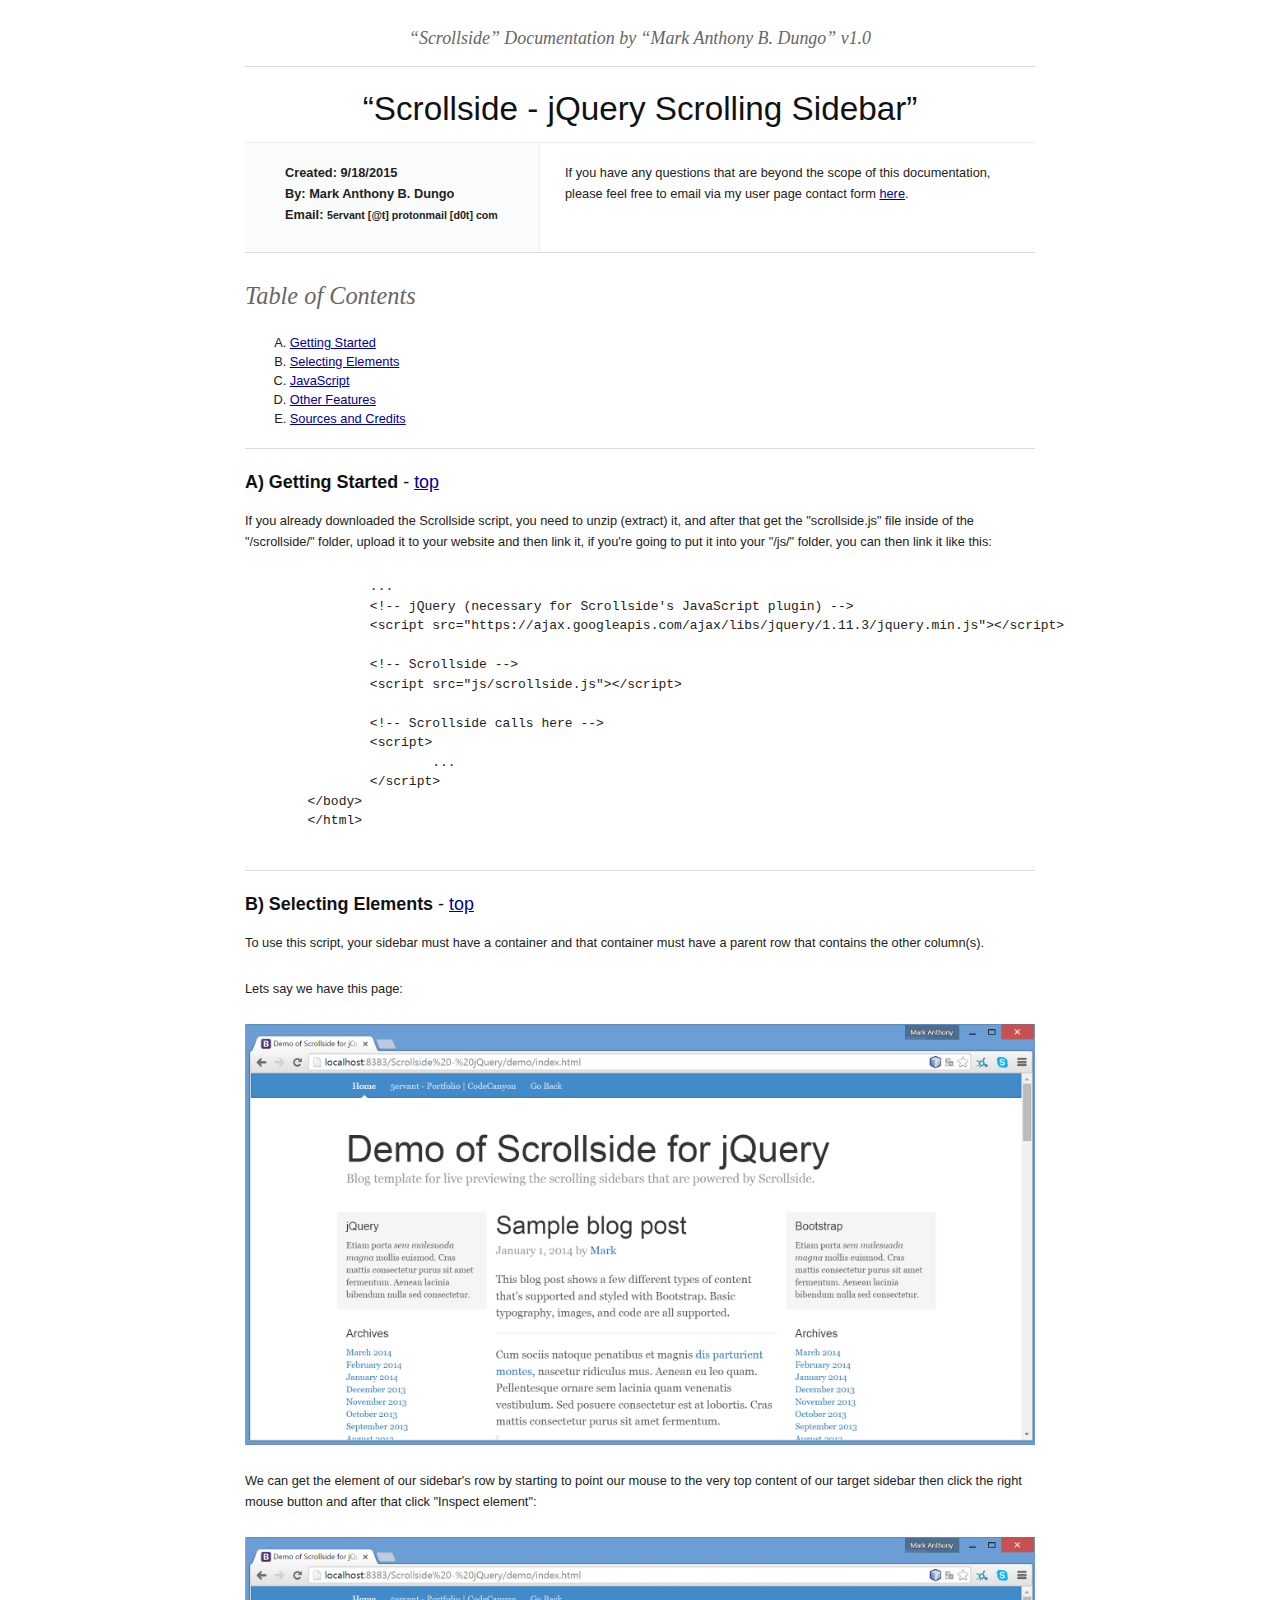
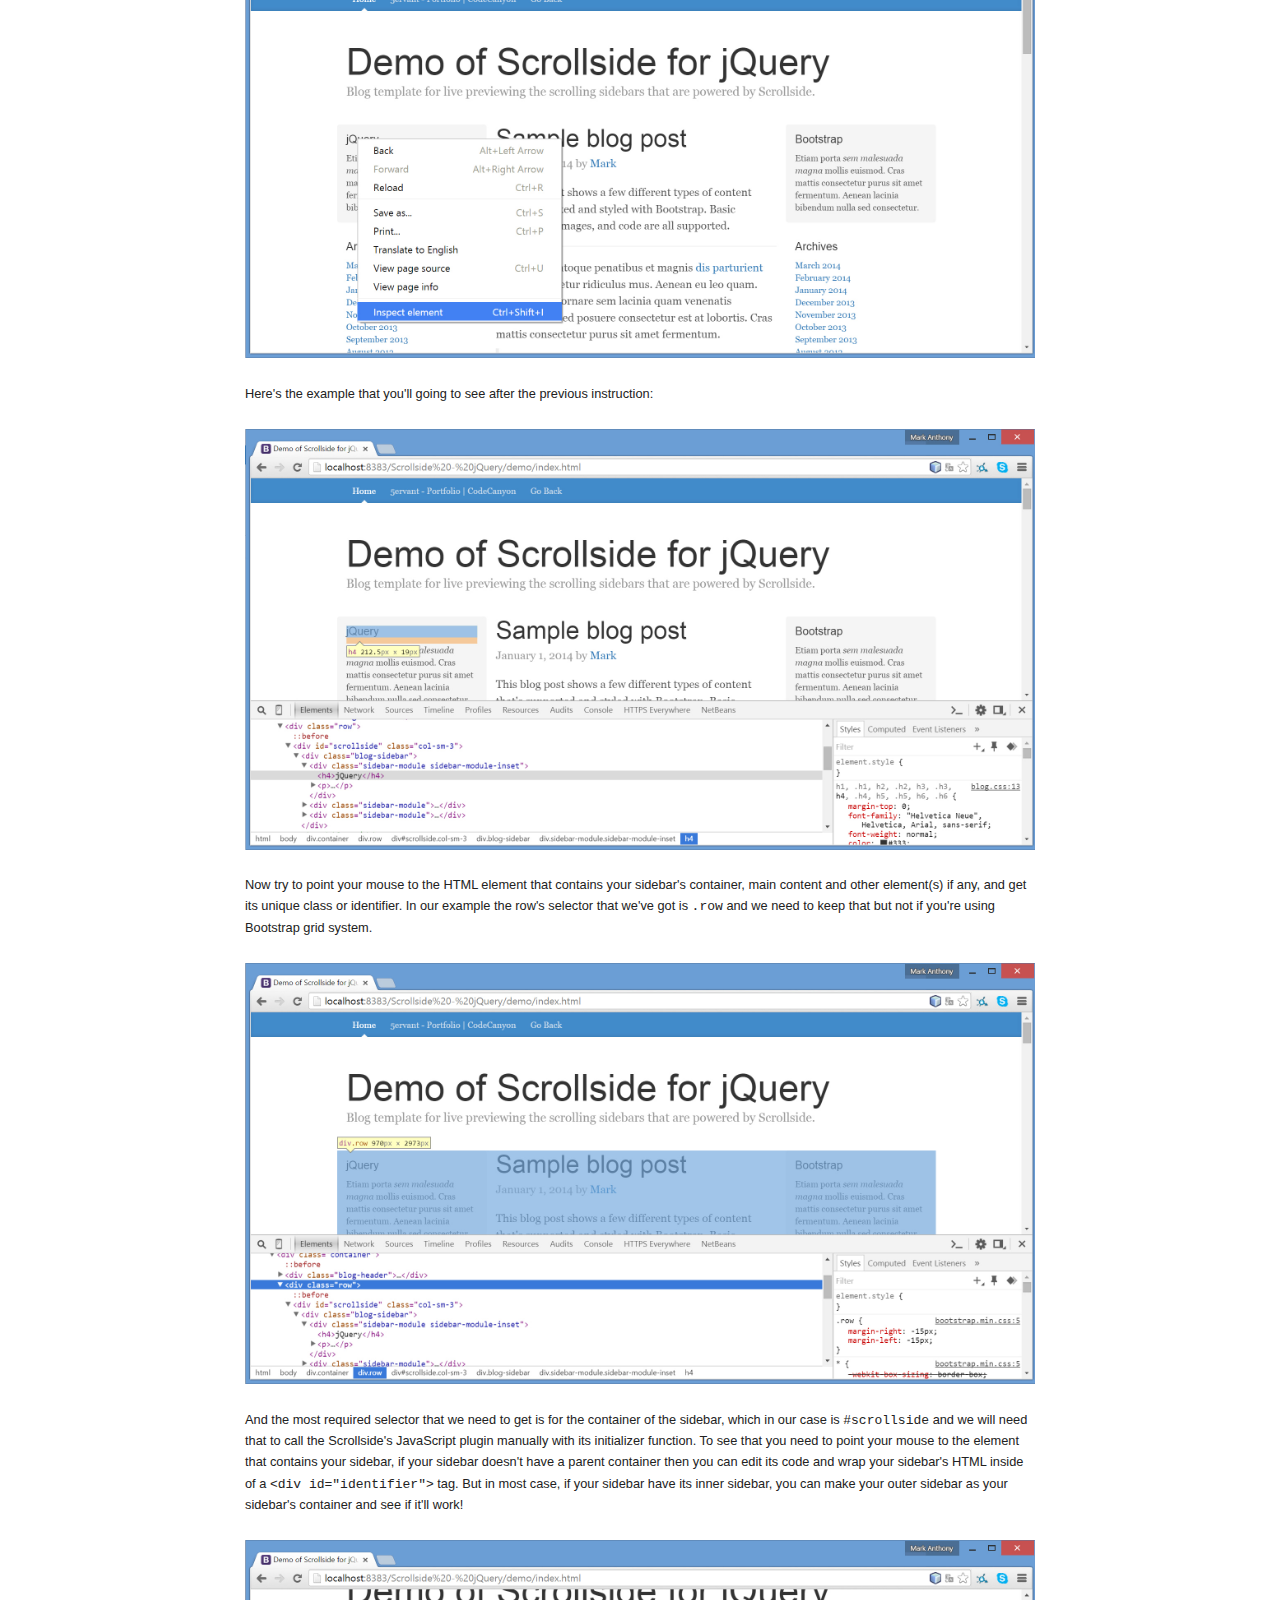
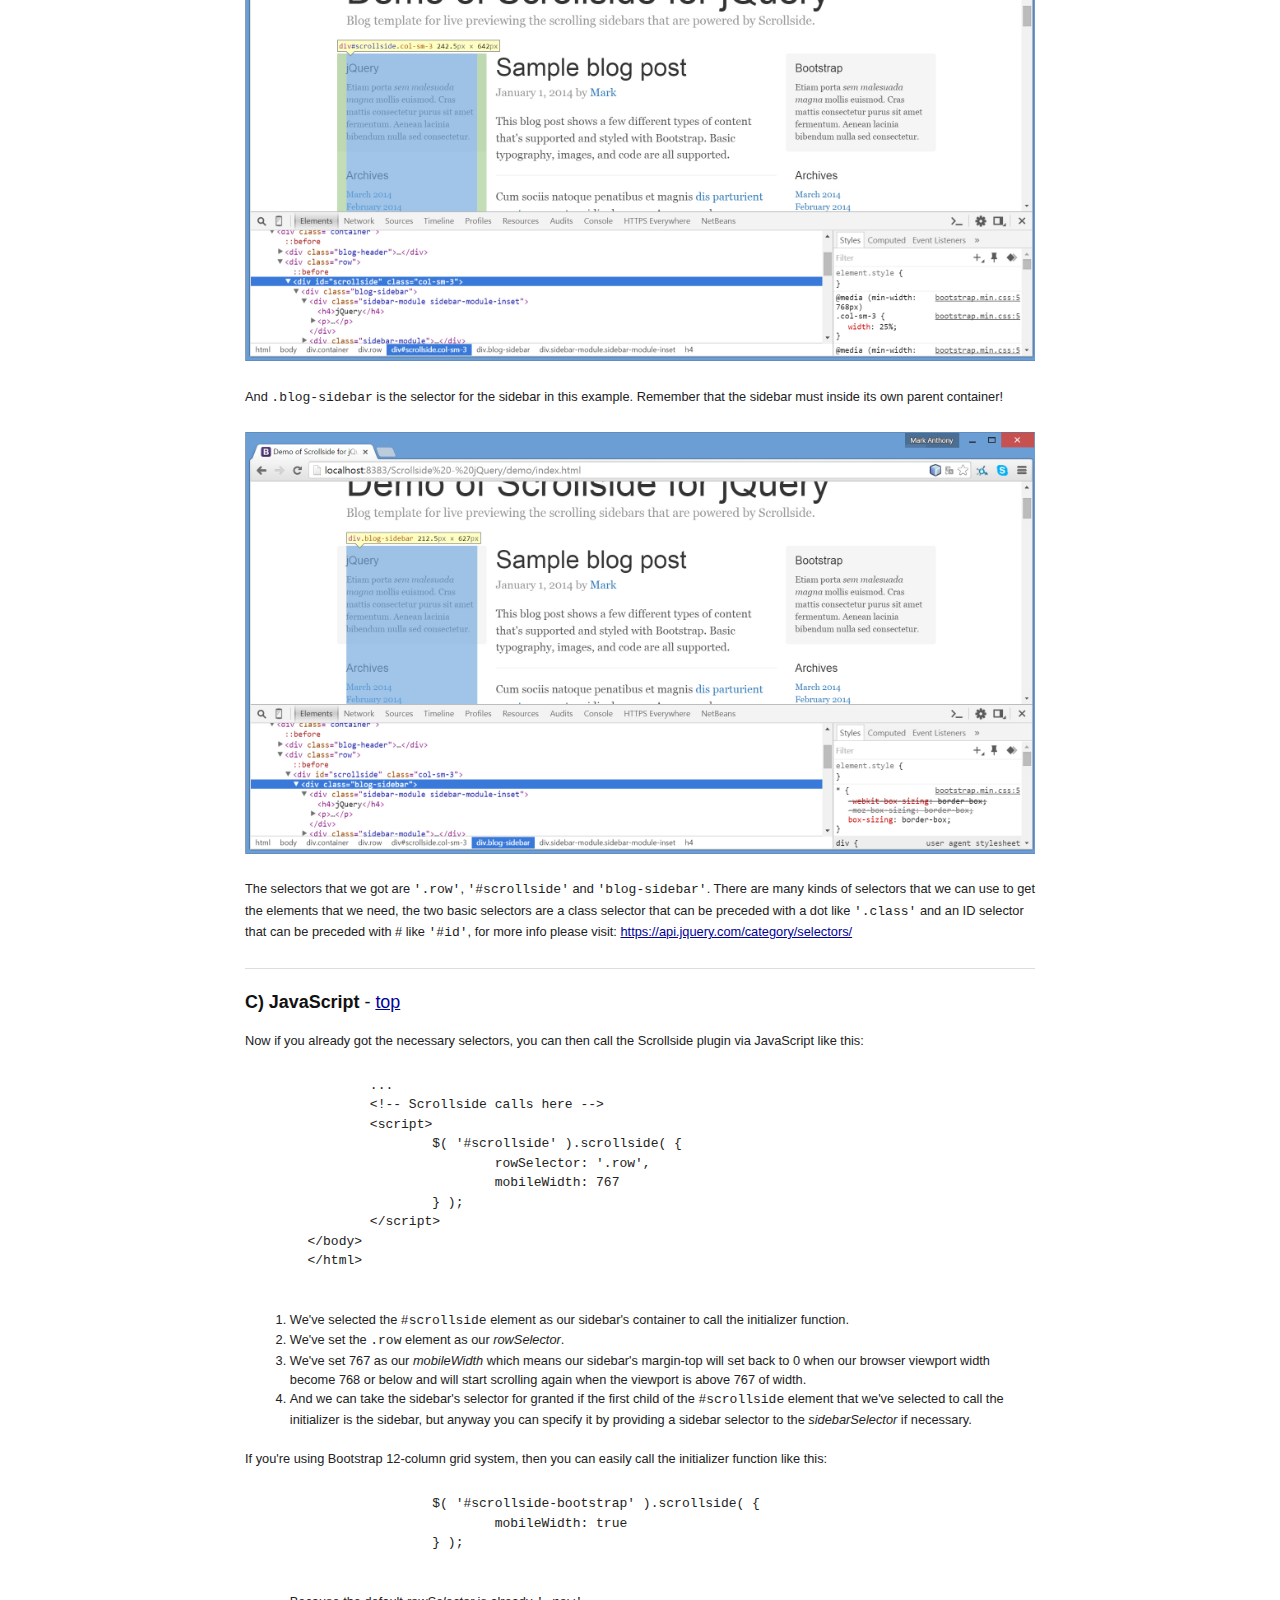
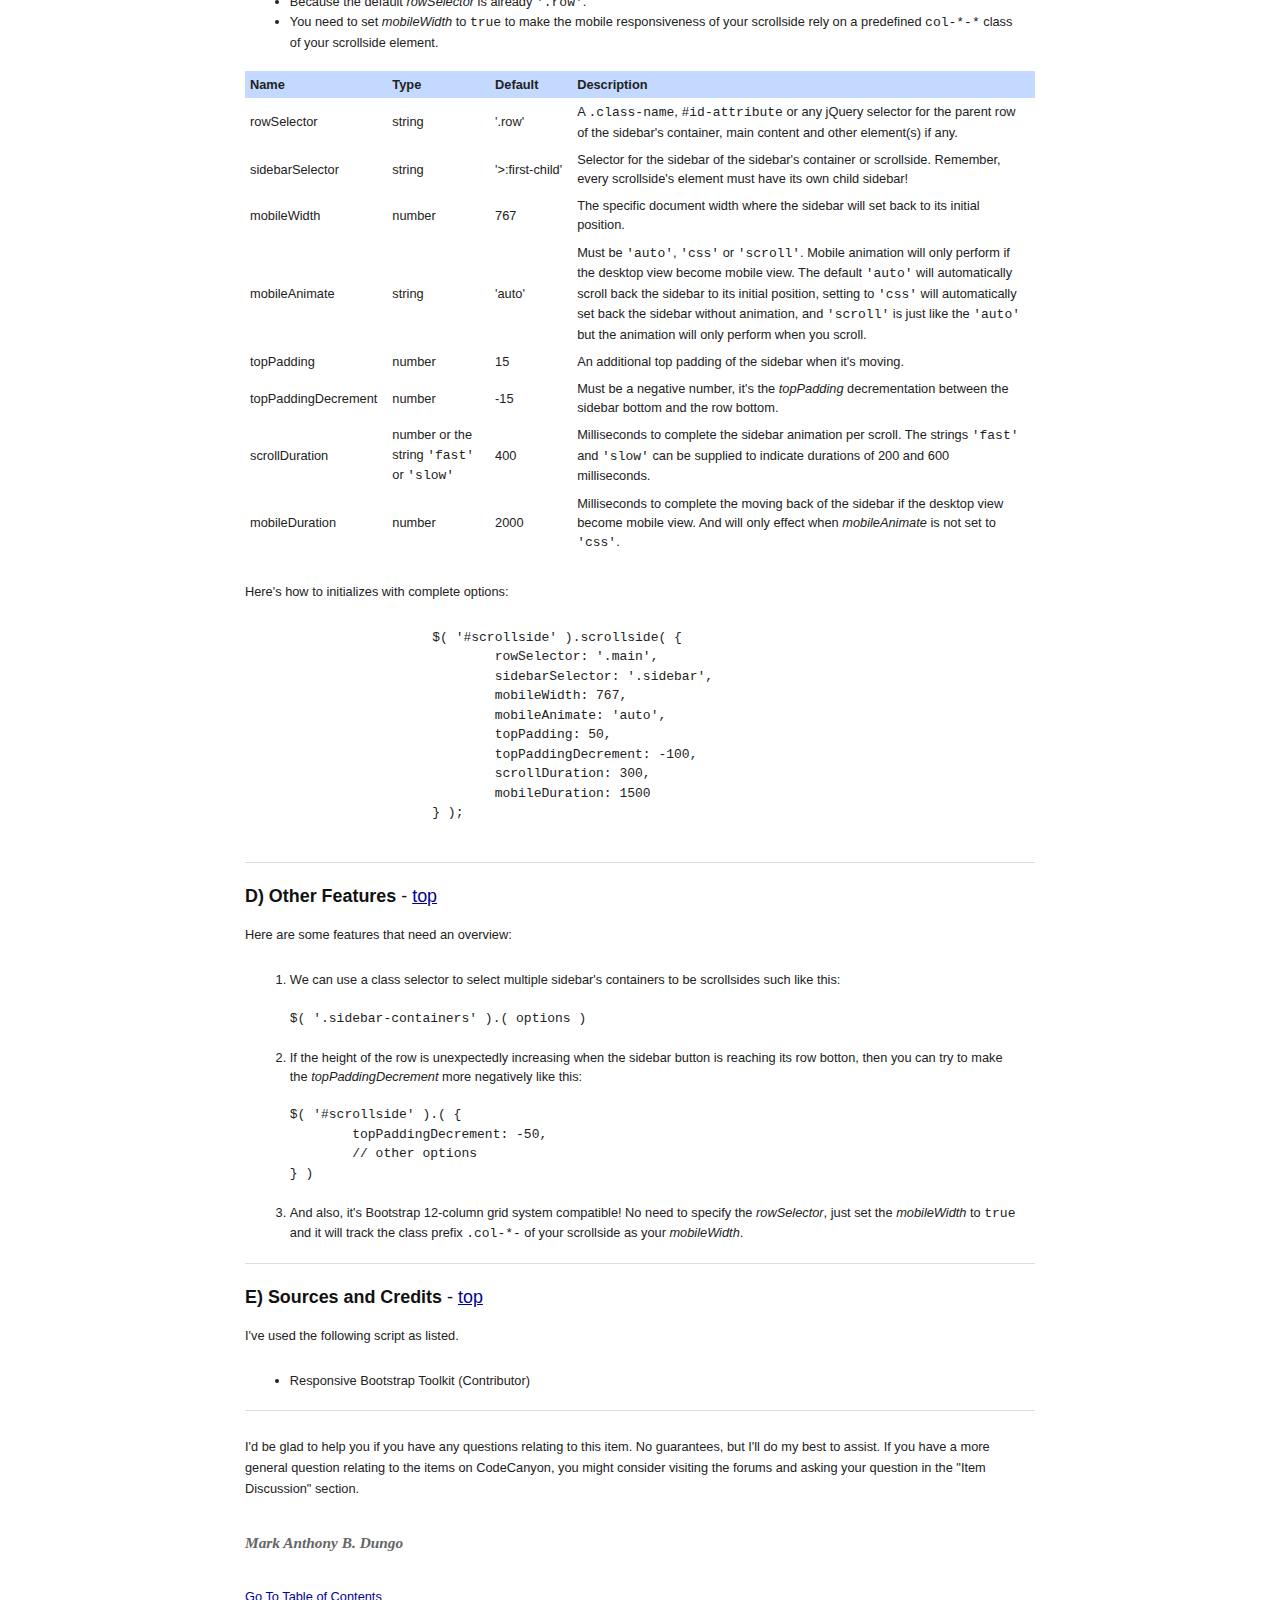
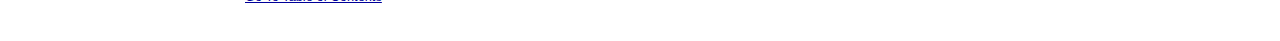
==== jquery/index.html @ 0c3e4b2b "Merge origin/gh-pages into gh-pages" ====
<!DOCTYPE HTML PUBLIC "-//W3C//DTD HTML 4.01//EN" "http://www.w3.org/TR/html4/strict.dtd">
<head lang="en">
	<meta http-equiv="content-type" content="text/html;charset=utf-8">
	<title>Documentation of Scrollside for jQuery</title>
	<!-- Framework CSS -->
	<link rel="stylesheet" href="../assets/blueprint-css/screen.css" type="text/css" media="screen, projection">
	<link rel="stylesheet" href="../assets/blueprint-css/print.css" type="text/css" media="print">
	<!--[if lt IE 8]><link rel="stylesheet" href="../assets/blueprint-css/ie.css" type="text/css" media="screen, projection"><![endif]-->
	<link rel="stylesheet" href="../assets/blueprint-css/plugins/fancy-type/screen.css" type="text/css" media="screen, projection">
	<style type="text/css" media="screen">
		p, table, hr, .box { margin-bottom:25px; }
		.box p { margin-bottom:10px; }
	</style>
	<style type="text/css">
		img {
			max-width: 100%;
		}
	</style>
</head>


<body>
	<div class="container">

		<h3 class="center alt">&ldquo;Scrollside&rdquo; Documentation by &ldquo;Mark Anthony B. Dungo&rdquo; v1.0</h3>

		<hr>

		<h1 class="center">&ldquo;Scrollside - jQuery Scrolling Sidebar&rdquo;</h1>

		<div class="borderTop">
			<div class="span-6 colborder info prepend-1">
				<p class="prepend-top">
					<strong>
						Created: 9/18/2015<br>
						By: Mark Anthony B. Dungo<br>
						Email: <small>5ervant [@t] protonmail [d0t] com</small>
					</strong>
				</p>
			</div><!-- end div .span-6 -->

			<div class="span-12 last">
				<p class="prepend-top append-0">If you have any questions that are beyond the scope of this documentation, please feel free to email via my user page contact form <a href="http://codecanyon.net/user/5ervant?ref=5ervant">here</a>.</p>
			</div>
		</div><!-- end div .borderTop -->

		<hr>

		<h2 id="toc" class="alt">Table of Contents</h2>
		<ol class="alpha">
			<li><a href="#gettingStarted">Getting Started</a></li>
			<li><a href="#selectingElements">Selecting Elements</a></li>
			<li><a href="#javascript">JavaScript</a></li>
			<li><a href="#otherFeatures">Other Features</a></li>
			<li><a href="#credits">Sources and Credits</a></li>
		</ol>

		<hr>

		<h3 id="gettingStarted"><strong>A) Getting Started</strong> - <a href="#toc">top</a></h3>
		<p>If you already downloaded the Scrollside script, you need to unzip (extract) it, and after that get the "scrollside.js" file inside of the "/scrollside/" folder, upload it to your website and then link it, if you're going to put it into your "/js/" folder, you can then link it like this:</p>

		<pre>		...
		&lt;!-- jQuery (necessary for Scrollside's JavaScript plugin) --&gt;
		&lt;script src="https://ajax.googleapis.com/ajax/libs/jquery/1.11.3/jquery.min.js"&gt;&lt;/script&gt;

		&lt;!-- Scrollside --&gt;
		&lt;script src="js/scrollside.js"&gt;&lt;/script&gt;

		&lt;!-- Scrollside calls here --&gt;
		&lt;script&gt;
			...
		&lt;/script&gt;
	&lt;/body&gt;
	&lt;/html&gt;
		</pre>

		<hr>

		<h3 id="selectingElements"><strong>B) Selecting Elements</strong> - <a href="#toc">top</a></h3>

		<p>To use this script, your sidebar must have a container and that container must have a parent row that contains the other column(s).</p>

		<p>Lets say we have this page:</p>

		<a href="../jquery/demo.jpg"><img src="../jquery/demo.jpg" alt="Demo"></a><br><br>

		<p>We can get the element of our sidebar's row by starting to point our mouse to the very top content of our target sidebar then click the right mouse button and after that click "Inspect element":</p>

		<a href="../jquery/inspect-element.jpg"><img src="../jquery/inspect-element.jpg" alt="Inspect Element"></a><br><br>

		<p>Here's the example that you'll going to see after the previous instruction:</p>

		<a href="../jquery/inspected-element.jpg"><img src="../jquery/inspected-element.jpg" alt="Inspected Element"></a><br><br>

		<p>Now try to point your mouse to the HTML element that contains your sidebar's container, main content and other element(s) if any, and get its unique class or identifier. In our example the row's selector that we've got is <code>.row</code> and we need to keep that but not if you're using Bootstrap grid system.</p>

		<a href="../jquery/inspecting-row.jpg"><img src="../jquery/inspecting-row.jpg" alt="Inspecting Row"></a><br><br>

		<p>And the most required selector that we need to get is for the container of the sidebar, which in our case is <code>#scrollside</code> and we will need that to call the Scrollside's JavaScript plugin manually with its initializer function. To see that you need to point your mouse to the element that contains your sidebar, if your sidebar doesn't have a parent container then you can edit its code and wrap your sidebar's HTML inside of a <code>&lt;div id="identifier"&gt;</code> tag. But in most case, if your sidebar have its inner sidebar, you can make your outer sidebar as your sidebar's container and see if it'll work!</p>

		<a href="../jquery/inspecting-sidebar-container.jpg"><img src="../jquery/inspecting-sidebar-container.jpg" alt="Inspecting Sidebar Container"></a><br><br>

		<p>And <code>.blog-sidebar</code> is the selector for the sidebar in this example. Remember that the sidebar must inside its own parent container!</p>

		<a href="../jquery/inspecting-sidebar.jpg"><img src="../jquery/inspecting-sidebar.jpg" alt="Inspecting Sidebar"></a><br><br>

		<p>The selectors that we got are <code>'.row'</code>, <code>'#scrollside'</code> and <code>'blog-sidebar'</code>. There are many kinds of selectors that we can use to get the elements that we need, the two basic selectors are a class selector that can be preceded with a dot like <code>'.class'</code> and an ID selector that can be preceded with # like <code>'#id'</code>, for more info please visit: <a href="https://api.jquery.com/category/selectors/">https://api.jquery.com/category/selectors/</a></p>

		<hr>

		<h3 id="javascript"><strong>C) JavaScript</strong> - <a href="#toc">top</a></h3>

		<p>Now if you already got the necessary selectors, you can then call the Scrollside plugin via JavaScript like this:</p>

		<pre>		...
		&lt;!-- Scrollside calls here --&gt;
		&lt;script&gt;
			$( '#scrollside' ).scrollside( {
				rowSelector: '.row',
				mobileWidth: 767
			} );
		&lt;/script&gt;
	&lt;/body&gt;
	&lt;/html&gt;
		</pre>

		<ol>
			<li>We've selected the <code>#scrollside</code> element as our sidebar's container to call the initializer function.</li>
			<li>We've set the <code>.row</code> element as our <var>rowSelector</var>.</li>
			<li>We've set 767 as our <var>mobileWidth</var> which means our sidebar's margin-top will set back to 0 when our browser viewport width become 768 or below and will start scrolling again when the viewport is above 767 of width.</li>
			<li>And we can take the sidebar's selector for granted if the first child of the <code>#scrollside</code> element that we've selected to call the initializer is the sidebar, but anyway you can specify it by providing a sidebar selector to the <var>sidebarSelector</var> if necessary.</li>
		</ol>

		<p>If you're using Bootstrap 12-column grid system, then you can easily call the initializer function like this:</p>

		<pre>			$( '#scrollside-bootstrap' ).scrollside( {
				mobileWidth: true
			} );
		</pre>

		<ul>
			<li>Because the default <var>rowSelector</var> is already <code>'.row'</code>.</li>
			<li>You need to set <var>mobileWidth</var> to <code>true</code> to make the mobile responsiveness of your scrollside rely on a predefined <code>col-*-*</code> class of your scrollside element.</li>
		</ul>

		<table>
			<thead>
				<tr>
					<th>Name</th>
					<th style="width: 13%;">Type</th>
					<th>Default</th>
					<th>Description</th>
				</tr>
			</thead>
			<tbody>
				<tr>
					<td>rowSelector</td>
					<td>string</td>
					<td>'.row'</td>
					<td>A <code>.class-name</code>, <code>#id-attribute</code> or any jQuery selector for the parent row of the sidebar's container, main content and other element(s) if any.</td>
				</tr>
				<tr>
					<td>sidebarSelector</td>
					<td>string</td>
					<td style="white-space: nowrap;">'>:first-child'</td>
					<td>Selector for the sidebar of the sidebar's container or scrollside. Remember, every scrollside's element must have its own child sidebar!</td>
				</tr>
				<tr>
					<td>mobileWidth</td>
					<td>number</td>
					<td>767</td>
					<td>The specific document width where the sidebar will set back to its initial position.</td>
				</tr>
				<tr>
					<td>mobileAnimate</td>
					<td>string</td>
					<td>'auto'</td>
					<td>Must be <code>'auto'</code>, <code>'css'</code> or <code>'scroll'</code>. Mobile animation will only perform if the desktop view become mobile view. The default <code>'auto'</code> will automatically scroll back the sidebar to its initial position, setting to <code>'css'</code> will automatically set back the sidebar without animation, and <code>'scroll'</code> is just like the <code>'auto'</code> but the animation will only perform when you scroll.</td>
				</tr>
				<tr>
					<td>topPadding</td>
					<td>number</td>
					<td>15</td>
					<td>An additional top padding of the sidebar when it's moving.</td>
				</tr>
				<tr>
					<td>topPaddingDecrement</td>
					<td>number</td>
					<td>-15</td>
					<td>Must be a negative number, it's the <var>topPadding</var> decrementation between the sidebar bottom and the row bottom.</td>
				</tr>
				<tr>
					<td>scrollDuration</td>
					<td>number or the string <code>'fast'</code> or <code>'slow'</code></td>
					<td>400</td>
					<td>Milliseconds to complete the sidebar animation per scroll. The strings <code>'fast'</code> and <code>'slow'</code> can be supplied to indicate durations of 200 and 600 milliseconds.</td>
				</tr>
				<tr>
					<td>mobileDuration</td>
					<td>number</td>
					<td>2000</td>
					<td>Milliseconds to complete the moving back of the sidebar if the desktop view become mobile view. And will only effect when <var>mobileAnimate</var> is not set to <code>'css'</code>.</td>
				</tr>
			</tbody>
		</table>

		<p>Here's how to initializes with complete options:</p>

		<pre>			$( '#scrollside' ).scrollside( {
				rowSelector: '.main',
				sidebarSelector: '.sidebar',
				mobileWidth: 767,
				mobileAnimate: 'auto',
				topPadding: 50,
				topPaddingDecrement: -100,
				scrollDuration: 300,
				mobileDuration: 1500
			} );
		</pre>

		<hr>

		<h3 id="otherFeatures"><strong>D) Other Features</strong> - <a href="#toc">top</a></h3>

		<p>Here are some features that need an overview:</p>

		<ol>
			<li>We can use a class selector to select multiple sidebar's containers to be scrollsides such like this:
				<pre>$( '.sidebar-containers' ).( options )</pre></li>
			<li>If the height of the row is unexpectedly increasing when the sidebar button is reaching its row botton, then you can try to make the <var>topPaddingDecrement</var> more negatively like this:
				<pre>
$( '#scrollside' ).( {
	topPaddingDecrement: -50,
	// other options
} )</pre></li>
<li>And also, it's Bootstrap 12-column grid system compatible! No need to specify the <var>rowSelector</var>, just set the <var>mobileWidth</var> to <code>true</code> and it will track the class prefix <code>.col-*-</code> of your scrollside as your <var>mobileWidth</var>.</li>
		</ol>

		<hr>

		<h3 id="credits"><strong>E) Sources and Credits</strong> - <a href="#toc">top</a></h3>

		<p>I've used the following script as listed.

		<ul>
			<li>Responsive Bootstrap Toolkit (Contributor)</li>
		</ul>

		<hr>

		<p>I'd be glad to help you if you have any questions relating to this item. No guarantees, but I'll do my best to assist. If you have a more general question relating to the items on CodeCanyon, you might consider visiting the forums and asking your question in the "Item Discussion" section.</p>

		<p class="append-bottom alt large"><strong>Mark Anthony B. Dungo</strong></p>
		<p><a href="#toc">Go To Table of Contents</a></p>

		<hr class="space">
	</div><!-- end div .container -->
</body>
</html>
---- assets/blueprint-css/screen.css ----
/* -----------------------------------------------------------------------


 Blueprint CSS Framework 0.9
 http://blueprintcss.org

   * Copyright (c) 2007-Present. See LICENSE for more info.
   * See README for instructions on how to use Blueprint.
   * For credits and origins, see AUTHORS.
   * This is a compressed file. See the sources in the 'src' directory.

----------------------------------------------------------------------- */

/* reset.css */
html, body, div, span, object, iframe, h1, h2, h3, h4, h5, h6, p, blockquote, pre, a, abbr, acronym, address, code, del, dfn, em, img, q, dl, dt, dd, ol, ul, li, fieldset, form, label, legend, table, caption, tbody, tfoot, thead, tr, th, td {margin:0;padding:0;border:0;font-weight:inherit;font-style:inherit;font-size:100%;font-family:inherit;vertical-align:baseline;}
body {line-height:1.5;}
table {border-collapse:separate;border-spacing:0;}
caption, th, td {text-align:left;font-weight:normal;}
table, td, th {vertical-align:middle;}
blockquote:before, blockquote:after, q:before, q:after {content:"";}
blockquote, q {quotes:"" "";}
a img {border:none;}

/* custom.css */
.info { background:#fafcfc; }
.borderTop { border-top: 1px solid #eee;}
.append-0 {padding-right:20px;}

/* typography.css */
body {font-size:80%;color:#222;background:#fff;font-family:"Helvetica Neue", Arial, Helvetica, sans-serif;padding-top:30px;}
h1, h2, h3, h4, h5, h6 {font-weight:normal;color:#111;}
h1 {font-size:2.6em;line-height:1;margin-bottom:0.5em;}
h2 {font-size:1.9em;margin-bottom:0.75em;}
h3 {font-size:1.4em;line-height:1;margin-bottom:1em;}
h4 {font-size:1.1em;line-height:1.25;margin-bottom:1.25em;}
h5 {font-size:1em;font-weight:bold;margin-bottom:1.5em;}
h6 {font-size:1em;font-weight:bold;}
h1 img, h2 img, h3 img, h4 img, h5 img, h6 img {margin:0;}
p {margin:0 0 1.5em;line-height:1.65em;}
p img.left {float:left;margin:1.5em 1.5em 1.5em 0;padding:0;}
p img.right {float:right;margin:1.5em 0 1.5em 1.5em;}
a:focus, a:hover {color:#000;}
a {color:#009;text-decoration:underline;}
blockquote {margin:1.5em;color:#666;font-style:italic;}
strong {font-weight:bold;}
em, dfn {font-style:italic;}
dfn {font-weight:bold;}
sup, sub {line-height:0;}
abbr, acronym {border-bottom:1px dotted #666;}
address {margin:0 0 1.5em;font-style:italic;}
del {color:#666;}
pre {margin:1.5em 0;white-space:pre;}
pre, code, tt {font:13px 'andale mono', 'lucida console', monospace;line-height:1.5;}
li ul, li ol {margin:0 1.5em;}
ul, ol {margin:0 1.5em 1.5em 3.5em;}
ul {list-style-type:disc;}
ol {list-style-type:decimal;}
ol.alpha {list-style:upper-alpha;}
dl {margin:0 0 1.5em 0;}
dl dt {font-weight:bold;}
dd {margin-left:1.5em;}
table {margin-bottom:1.4em;width:100%;}
th {font-weight:bold;}
thead th {background:#c3d9ff;}
th, td, caption {padding:4px 10px 4px 5px;}
tr.even td {background:#e5ecf9;}
tfoot {font-style:italic;}
caption {background:#eee;}
.small {font-size:.85em;margin-bottom:1.875em;line-height:1.875em;}
.large {font-size:1.2em;line-height:2.5em;margin-bottom:1.25em;}
.hide {display:none;}
.quiet {color:#666;}
.loud {color:#000;}
.highlight {background:#ff0;}
.added {background:#060;color:#fff;}
.removed {background:#900;color:#fff;}
.first {margin-left:0;padding-left:0;}
.last {margin-right:0;padding-right:0;}
.top {margin-top:0;padding-top:0;}
.bottom {margin-bottom:0;padding-bottom:0;}
.center {text-align:center;}

/* forms.css */
label {font-weight:bold;}
fieldset {padding:1.4em;margin:0 0 1.5em 0;border:1px solid #ccc;}
legend {font-weight:bold;font-size:1.2em;}
input[type=text], input[type=password], input.text, input.title, textarea, select {background-color:#fff;border:1px solid #bbb;}
input[type=text]:focus, input[type=password]:focus, input.text:focus, input.title:focus, textarea:focus, select:focus {border-color:#666;}
input[type=text], input[type=password], input.text, input.title, textarea, select {margin:0.5em 0;}
input.text, input.title {width:300px;padding:5px;}
input.title {font-size:1.5em;}
textarea {width:390px;height:250px;padding:5px;}
input[type=checkbox], input[type=radio], input.checkbox, input.radio {position:relative;top:.25em;}
form.inline {line-height:3;}
form.inline p {margin-bottom:0;}
.error, .notice, .success {padding:.8em;margin-bottom:1em;border:2px solid #ddd;}
.error {background:#FBE3E4;color:#8a1f11;border-color:#FBC2C4;}
.notice {background:#FFF6BF;color:#514721;border-color:#FFD324;}
.success {background:#E6EFC2;color:#264409;border-color:#C6D880;}
.error a {color:#8a1f11;}
.notice a {color:#514721;}
.success a {color:#264409;}

/* grid.css */
.container {width:790px;margin:0 auto;}
.showgrid {background:url(src/grid.png);}
.column, div.span-1, div.span-2, div.span-3, div.span-4, div.span-5, div.span-6, div.span-7, div.span-8, div.span-9, div.span-10, div.span-11, div.span-12, div.span-13, div.span-14, div.span-15, div.span-16, div.span-17, div.span-18, div.span-19, div.span-20, div.span-21, div.span-22, div.span-23, div.span-24 {float:left;margin-right:10px;}
.last, div.last {margin-right:0;}
.span-1 {width:30px;}
.span-2 {width:70px;}
.span-3 {width:110px;}
.span-4 {width:150px;}
.span-5 {width:190px;}
.span-6 {width:230px;}
.span-7 {width:270px;}
.span-8 {width:310px;}
.span-9 {width:350px;}
.span-10 {width:390px;}
.span-11 {width:430px;}
.span-12 {width:470px;}
.span-13 {width:510px;}
.span-14 {width:550px;}
.span-15 {width:590px;}
.span-16 {width:630px;}
.span-17 {width:670px;}
.span-18 {width:710px;}
.span-19 {width:750px;}
.span-20 {width:790px;}
.span-21 {width:830px;}
.span-22 {width:870px;}
.span-23 {width:910px;}
.span-24, div.span-24 {width:950px;margin:0;}
input.span-1, textarea.span-1, input.span-2, textarea.span-2, input.span-3, textarea.span-3, input.span-4, textarea.span-4, input.span-5, textarea.span-5, input.span-6, textarea.span-6, input.span-7, textarea.span-7, input.span-8, textarea.span-8, input.span-9, textarea.span-9, input.span-10, textarea.span-10, input.span-11, textarea.span-11, input.span-12, textarea.span-12, input.span-13, textarea.span-13, input.span-14, textarea.span-14, input.span-15, textarea.span-15, input.span-16, textarea.span-16, input.span-17, textarea.span-17, input.span-18, textarea.span-18, input.span-19, textarea.span-19, input.span-20, textarea.span-20, input.span-21, textarea.span-21, input.span-22, textarea.span-22, input.span-23, textarea.span-23, input.span-24, textarea.span-24 {border-left-width:1px!important;border-right-width:1px!important;padding-left:5px!important;padding-right:5px!important;}
input.span-1, textarea.span-1 {width:18px!important;}
input.span-2, textarea.span-2 {width:58px!important;}
input.span-3, textarea.span-3 {width:98px!important;}
input.span-4, textarea.span-4 {width:138px!important;}
input.span-5, textarea.span-5 {width:178px!important;}
input.span-6, textarea.span-6 {width:218px!important;}
input.span-7, textarea.span-7 {width:258px!important;}
input.span-8, textarea.span-8 {width:298px!important;}
input.span-9, textarea.span-9 {width:338px!important;}
input.span-10, textarea.span-10 {width:378px!important;}
input.span-11, textarea.span-11 {width:418px!important;}
input.span-12, textarea.span-12 {width:458px!important;}
input.span-13, textarea.span-13 {width:498px!important;}
input.span-14, textarea.span-14 {width:538px!important;}
input.span-15, textarea.span-15 {width:578px!important;}
input.span-16, textarea.span-16 {width:618px!important;}
input.span-17, textarea.span-17 {width:658px!important;}
input.span-18, textarea.span-18 {width:698px!important;}
input.span-19, textarea.span-19 {width:738px!important;}
input.span-20, textarea.span-20 {width:778px!important;}
input.span-21, textarea.span-21 {width:818px!important;}
input.span-22, textarea.span-22 {width:858px!important;}
input.span-23, textarea.span-23 {width:898px!important;}
input.span-24, textarea.span-24 {width:938px!important;}
.append-1 {padding-right:40px;}
.append-2 {padding-right:80px;}
.append-3 {padding-right:120px;}
.append-4 {padding-right:160px;}
.append-5 {padding-right:200px;}
.append-6 {padding-right:240px;}
.append-7 {padding-right:280px;}
.append-8 {padding-right:320px;}
.append-9 {padding-right:360px;}
.append-10 {padding-right:400px;}
.append-11 {padding-right:440px;}
.append-12 {padding-right:480px;}
.append-13 {padding-right:520px;}
.append-14 {padding-right:560px;}
.append-15 {padding-right:600px;}
.append-16 {padding-right:640px;}
.append-17 {padding-right:680px;}
.append-18 {padding-right:720px;}
.append-19 {padding-right:760px;}
.append-20 {padding-right:800px;}
.append-21 {padding-right:840px;}
.append-22 {padding-right:880px;}
.append-23 {padding-right:920px;}
.prepend-1 {padding-left:40px;}
.prepend-2 {padding-left:80px;}
.prepend-3 {padding-left:120px;}
.prepend-4 {padding-left:160px;}
.prepend-5 {padding-left:200px;}
.prepend-6 {padding-left:240px;}
.prepend-7 {padding-left:280px;}
.prepend-8 {padding-left:320px;}
.prepend-9 {padding-left:360px;}
.prepend-10 {padding-left:400px;}
.prepend-11 {padding-left:440px;}
.prepend-12 {padding-left:480px;}
.prepend-13 {padding-left:520px;}
.prepend-14 {padding-left:560px;}
.prepend-15 {padding-left:600px;}
.prepend-16 {padding-left:640px;}
.prepend-17 {padding-left:680px;}
.prepend-18 {padding-left:720px;}
.prepend-19 {padding-left:760px;}
.prepend-20 {padding-left:800px;}
.prepend-21 {padding-left:840px;}
.prepend-22 {padding-left:880px;}
.prepend-23 {padding-left:920px;}
div.border {padding-right:4px;margin-right:5px;border-right:1px solid #eee;}
div.colborder {padding-right:24px;margin-right:25px;border-right:1px solid #eee;}
div.colborderTop {border-top:1px solid #eee;}
.pull-1 {margin-left:-40px;}
.pull-2 {margin-left:-80px;}
.pull-3 {margin-left:-120px;}
.pull-4 {margin-left:-160px;}
.pull-5 {margin-left:-200px;}
.pull-6 {margin-left:-240px;}
.pull-7 {margin-left:-280px;}
.pull-8 {margin-left:-320px;}
.pull-9 {margin-left:-360px;}
.pull-10 {margin-left:-400px;}
.pull-11 {margin-left:-440px;}
.pull-12 {margin-left:-480px;}
.pull-13 {margin-left:-520px;}
.pull-14 {margin-left:-560px;}
.pull-15 {margin-left:-600px;}
.pull-16 {margin-left:-640px;}
.pull-17 {margin-left:-680px;}
.pull-18 {margin-left:-720px;}
.pull-19 {margin-left:-760px;}
.pull-20 {margin-left:-800px;}
.pull-21 {margin-left:-840px;}
.pull-22 {margin-left:-880px;}
.pull-23 {margin-left:-920px;}
.pull-24 {margin-left:-960px;}
.pull-1, .pull-2, .pull-3, .pull-4, .pull-5, .pull-6, .pull-7, .pull-8, .pull-9, .pull-10, .pull-11, .pull-12, .pull-13, .pull-14, .pull-15, .pull-16, .pull-17, .pull-18, .pull-19, .pull-20, .pull-21, .pull-22, .pull-23, .pull-24 {float:left;position:relative;}
.push-1 {margin:0 -40px 1.5em 40px;}
.push-2 {margin:0 -80px 1.5em 80px;}
.push-3 {margin:0 -120px 1.5em 120px;}
.push-4 {margin:0 -160px 1.5em 160px;}
.push-5 {margin:0 -200px 1.5em 200px;}
.push-6 {margin:0 -240px 1.5em 240px;}
.push-7 {margin:0 -280px 1.5em 280px;}
.push-8 {margin:0 -320px 1.5em 320px;}
.push-9 {margin:0 -360px 1.5em 360px;}
.push-10 {margin:0 -400px 1.5em 400px;}
.push-11 {margin:0 -440px 1.5em 440px;}
.push-12 {margin:0 -480px 1.5em 480px;}
.push-13 {margin:0 -520px 1.5em 520px;}
.push-14 {margin:0 -560px 1.5em 560px;}
.push-15 {margin:0 -600px 1.5em 600px;}
.push-16 {margin:0 -640px 1.5em 640px;}
.push-17 {margin:0 -680px 1.5em 680px;}
.push-18 {margin:0 -720px 1.5em 720px;}
.push-19 {margin:0 -760px 1.5em 760px;}
.push-20 {margin:0 -800px 1.5em 800px;}
.push-21 {margin:0 -840px 1.5em 840px;}
.push-22 {margin:0 -880px 1.5em 880px;}
.push-23 {margin:0 -920px 1.5em 920px;}
.push-24 {margin:0 -960px 1.5em 960px;}
.push-1, .push-2, .push-3, .push-4, .push-5, .push-6, .push-7, .push-8, .push-9, .push-10, .push-11, .push-12, .push-13, .push-14, .push-15, .push-16, .push-17, .push-18, .push-19, .push-20, .push-21, .push-22, .push-23, .push-24 {float:right;position:relative;}
.prepend-top {margin-top:1.5em;}
.append-bottom {margin-bottom:1.5em;}
.box {padding:1.5em;margin-bottom:1.5em;background:#E5ECF9;}
hr {background:#ddd;color:#ddd;clear:both;float:none;width:100%;height:.1em;margin:0 0 1.45em;border:none;}
hr.space {background:#fff;color:#fff;}
.clearfix:after, .container:after {content:"\0020";display:block;height:0;clear:both;visibility:hidden;overflow:hidden;}
.clearfix, .container {display:block;}
.clear {clear:both;}
---- assets/blueprint-css/print.css ----
/* -----------------------------------------------------------------------


 Blueprint CSS Framework 0.9
 http://blueprintcss.org

   * Copyright (c) 2007-Present. See LICENSE for more info.
   * See README for instructions on how to use Blueprint.
   * For credits and origins, see AUTHORS.
   * This is a compressed file. See the sources in the 'src' directory.

----------------------------------------------------------------------- */

/* print.css */
body {line-height:1.5;font-family:"Helvetica Neue", Arial, Helvetica, sans-serif;color:#000;background:none;font-size:10pt;}
.container {background:none;}
hr {background:#ccc;color:#ccc;width:100%;height:2px;margin:2em 0;padding:0;border:none;}
hr.space {background:#fff;color:#fff;}
h1, h2, h3, h4, h5, h6 {font-family:"Helvetica Neue", Arial, "Lucida Grande", sans-serif;}
code {font:.9em "Courier New", Monaco, Courier, monospace;}
img {float:left;margin:1.5em 1.5em 1.5em 0;}
a img {border:none;}
p img.top {margin-top:0;}
blockquote {margin:1.5em;padding:1em;font-style:italic;font-size:.9em;}
.small {font-size:.9em;}
.large {font-size:1.1em;}
.quiet {color:#999;}
.hide {display:none;}
a:link, a:visited {background:transparent;font-weight:700;text-decoration:underline;}
a:link:after, a:visited:after {content:" (" attr(href) ")";font-size:90%;}
---- assets/blueprint-css/ie.css ----
/* -----------------------------------------------------------------------


 Blueprint CSS Framework 0.9
 http://blueprintcss.org

   * Copyright (c) 2007-Present. See LICENSE for more info.
   * See README for instructions on how to use Blueprint.
   * For credits and origins, see AUTHORS.
   * This is a compressed file. See the sources in the 'src' directory.

----------------------------------------------------------------------- */

/* ie.css */
body {text-align:center;}
.container {text-align:left;}
* html .column, * html div.span-1, * html div.span-2, * html div.span-3, * html div.span-4, * html div.span-5, * html div.span-6, * html div.span-7, * html div.span-8, * html div.span-9, * html div.span-10, * html div.span-11, * html div.span-12, * html div.span-13, * html div.span-14, * html div.span-15, * html div.span-16, * html div.span-17, * html div.span-18, * html div.span-19, * html div.span-20, * html div.span-21, * html div.span-22, * html div.span-23, * html div.span-24 {overflow-x:hidden;}
* html legend {margin:0px -8px 16px 0;padding:0;}
ol {margin-left:2em;}
sup {vertical-align:text-top;}
sub {vertical-align:text-bottom;}
html>body p code {*white-space:normal;}
hr {margin:-8px auto 11px;}
img {-ms-interpolation-mode:bicubic;}
.clearfix, .container {display:inline-block;}
* html .clearfix, * html .container {height:1%;}
fieldset {padding-top:0;}
input.text, input.title {background-color:#fff;border:1px solid #bbb;}
input.text:focus, input.title:focus {border-color:#666;}
input.text, input.title, textarea, select {margin:0.5em 0;}
input.checkbox, input.radio {position:relative;top:.25em;}
form.inline div, form.inline p {vertical-align:middle;}
form.inline label {position:relative;top:-0.25em;}
form.inline input.checkbox, form.inline input.radio, form.inline input.button, form.inline button {margin:0.5em 0;}
button, input.button {position:relative;top:0.25em;}
---- assets/blueprint-css/plugins/fancy-type/screen.css ----
/* -------------------------------------------------------------- 
  
   fancy-type.css
   * Lots of pretty advanced classes for manipulating text.
   
   See the Readme file in this folder for additional instructions.

-------------------------------------------------------------- */

/* Indentation instead of line shifts for sibling paragraphs. */
   /* p + p { text-indent:2em; margin-top:-1.5em; } */
   form p + p  { text-indent: 0; } /* Don't want this in forms. */
   

/* For great looking type, use this code instead of asdf: 
   <span class="alt">asdf</span>  
   Best used on prepositions and ampersands. */
  
.alt { 
  color: #666; 
  font-family: "Warnock Pro", "Goudy Old Style","Palatino","Book Antiqua", Georgia, serif; 
  font-style: italic;
  font-weight: normal;
}


/* For great looking quote marks in titles, replace "asdf" with:
   <span class="dquo">&#8220;</span>asdf&#8221;
   (That is, when the title starts with a quote mark). 
   (You may have to change this value depending on your font size). */  
   
.dquo { margin-left: -.5em; } 


/* Reduced size type with incremental leading
   (http://www.markboulton.co.uk/journal/comments/incremental_leading/)

   This could be used for side notes. For smaller type, you don't necessarily want to 
   follow the 1.5x vertical rhythm -- the line-height is too much. 
   
   Using this class, it reduces your font size and line-height so that for 
   every four lines of normal sized type, there is five lines of the sidenote. eg:

   New type size in em's:
     10px (wanted side note size) / 12px (existing base size) = 0.8333 (new type size in ems)

   New line-height value:
     12px x 1.5 = 18px (old line-height)
     18px x 4 = 72px 
     72px / 5 = 14.4px (new line height)
     14.4px / 10px = 1.44 (new line height in em's) */

p.incr, .incr p {
	font-size: 10px;
	line-height: 1.44em;  
	margin-bottom: 1.5em;
}


/* Surround uppercase words and abbreviations with this class.
   Based on work by Jørgen Arnor Gårdsø Lom [http://twistedintellect.com/] */
   
.caps { 
  font-variant: small-caps; 
  letter-spacing: 1px; 
  text-transform: lowercase; 
  font-size:1.2em;
  line-height:1%;
  font-weight:bold;
  padding:0 2px;
}
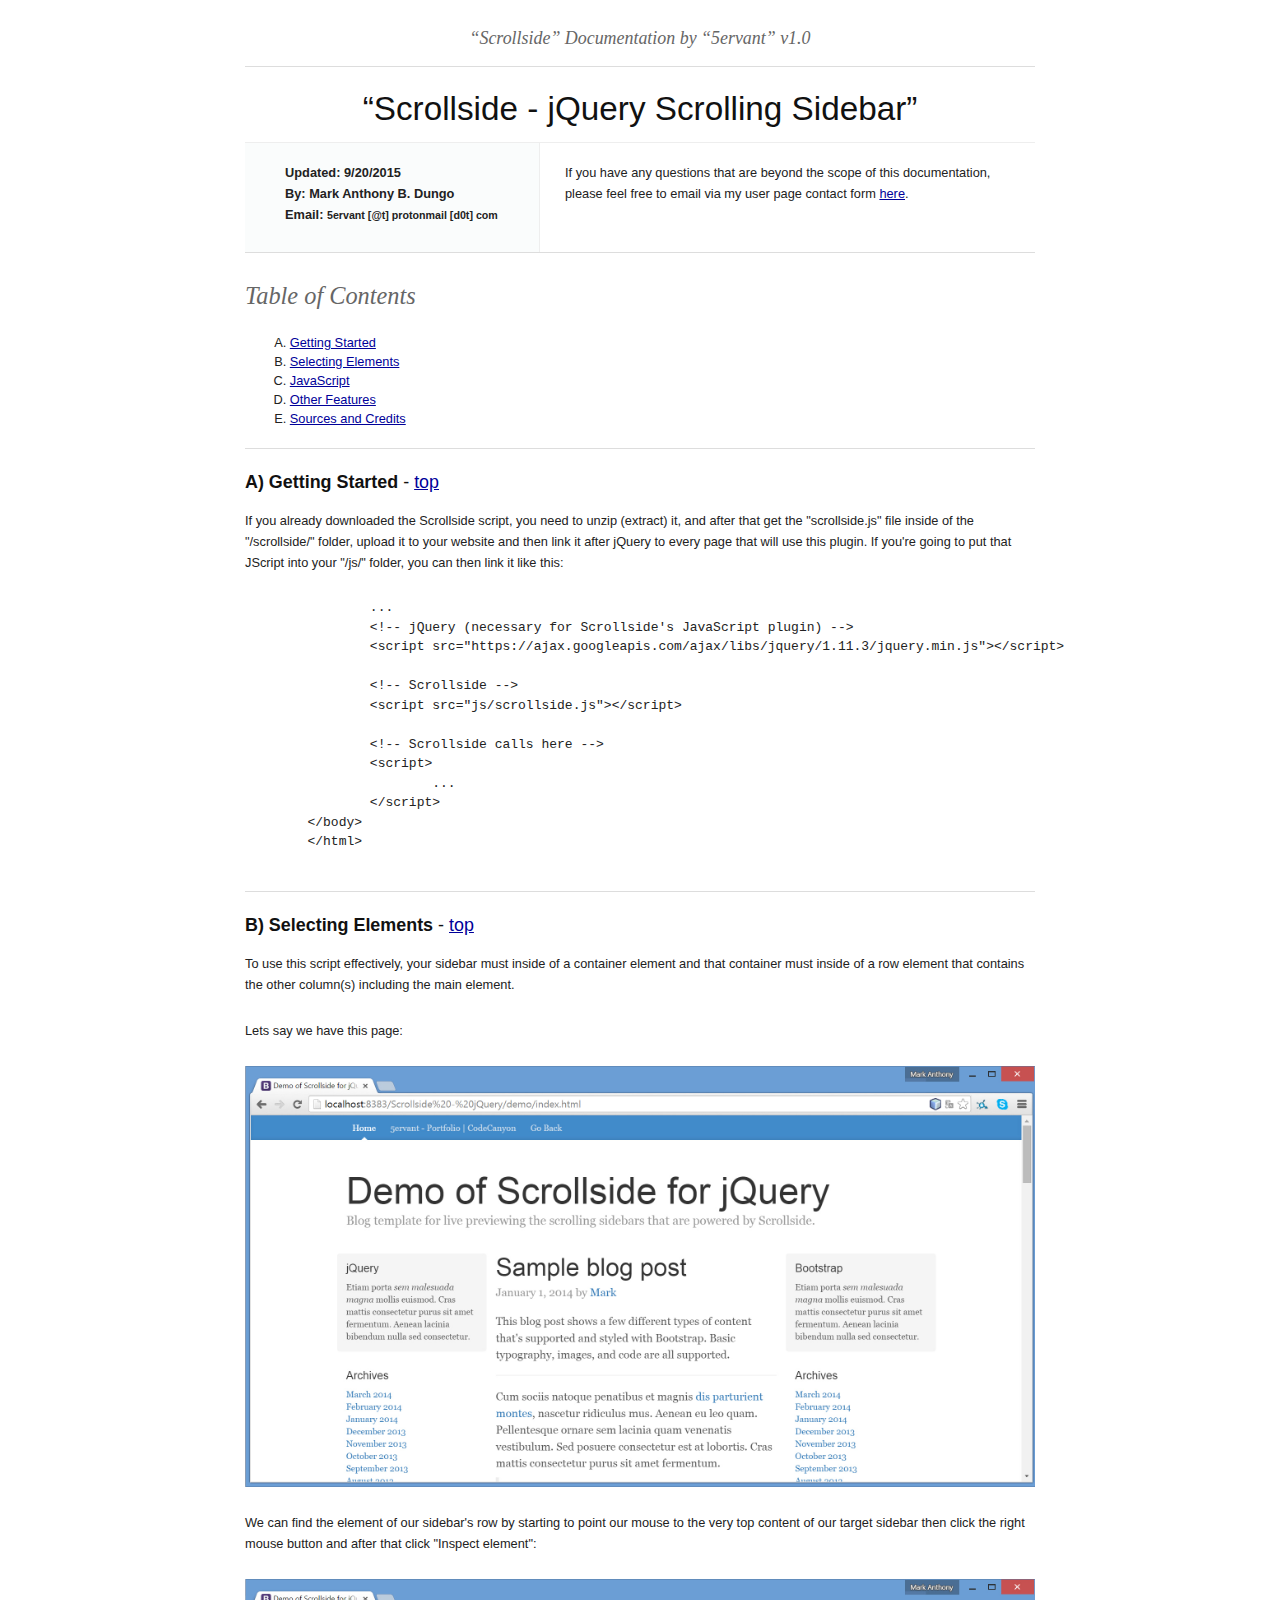
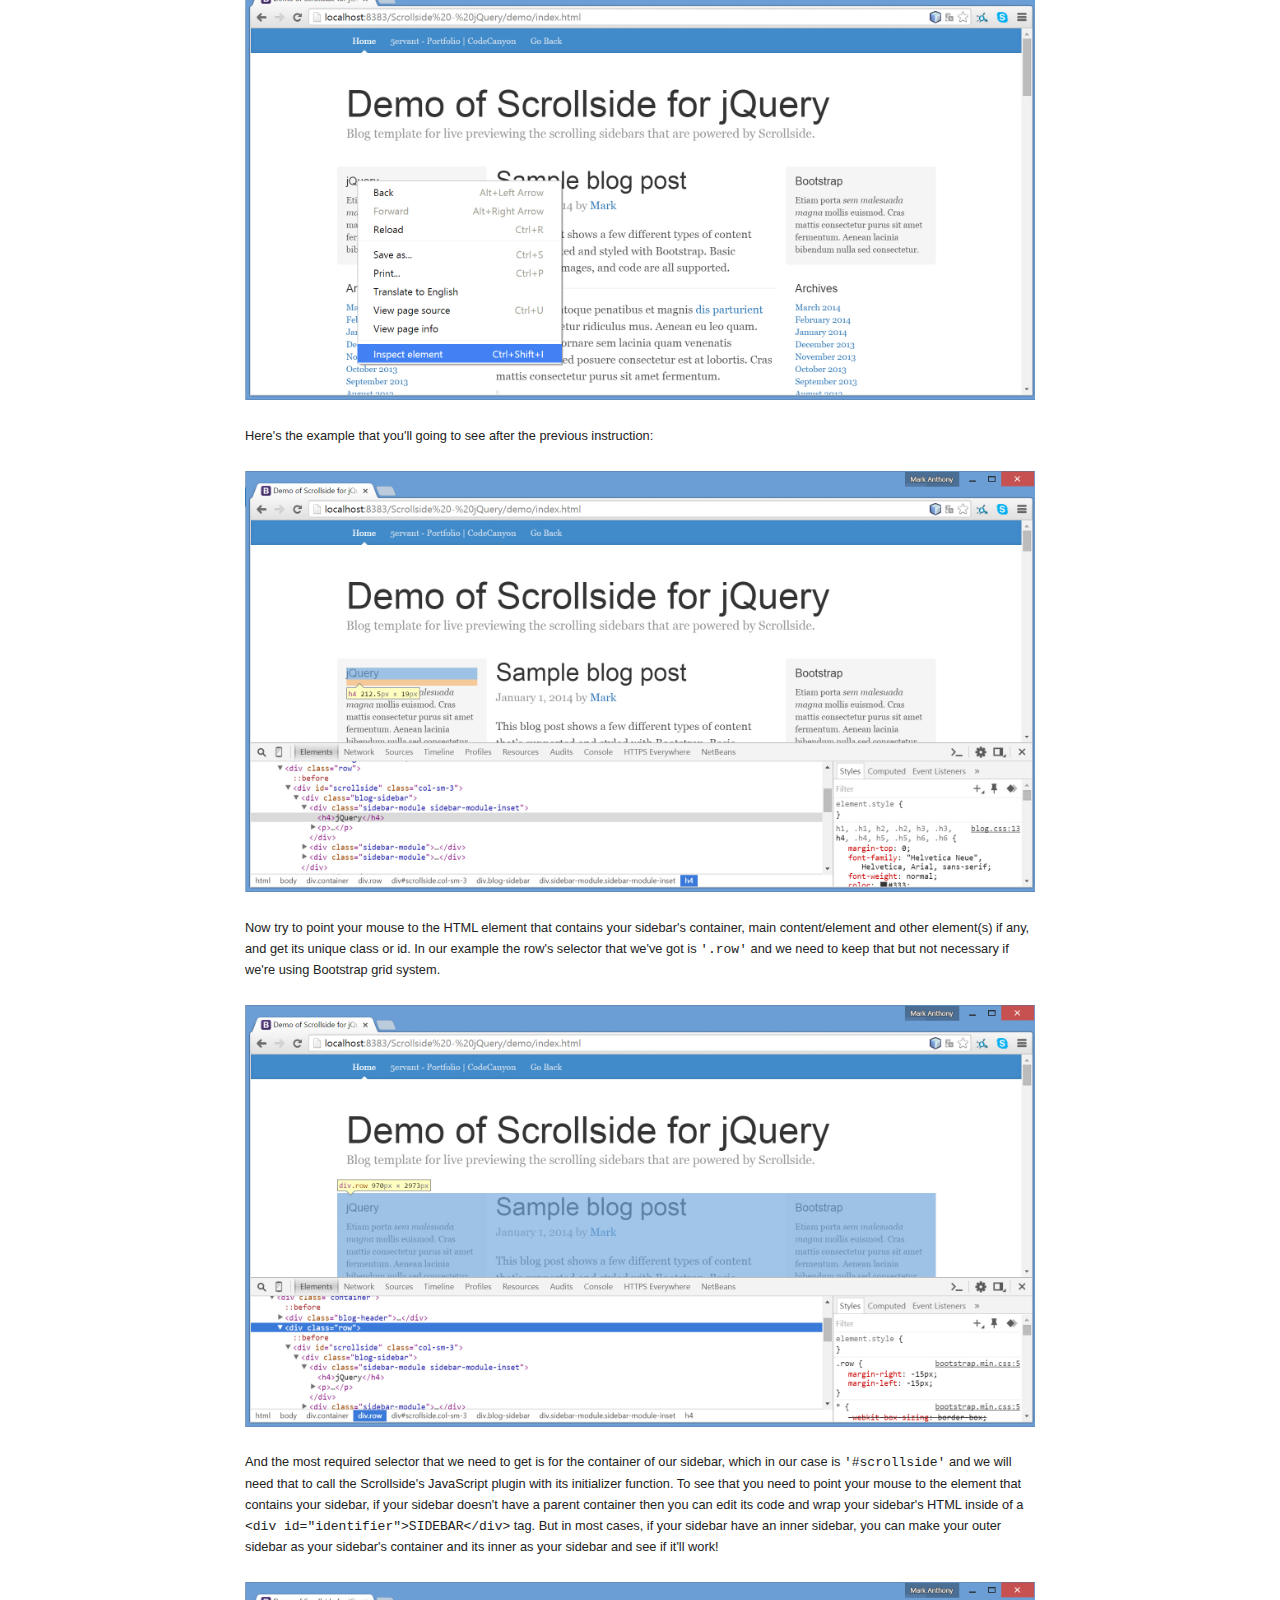
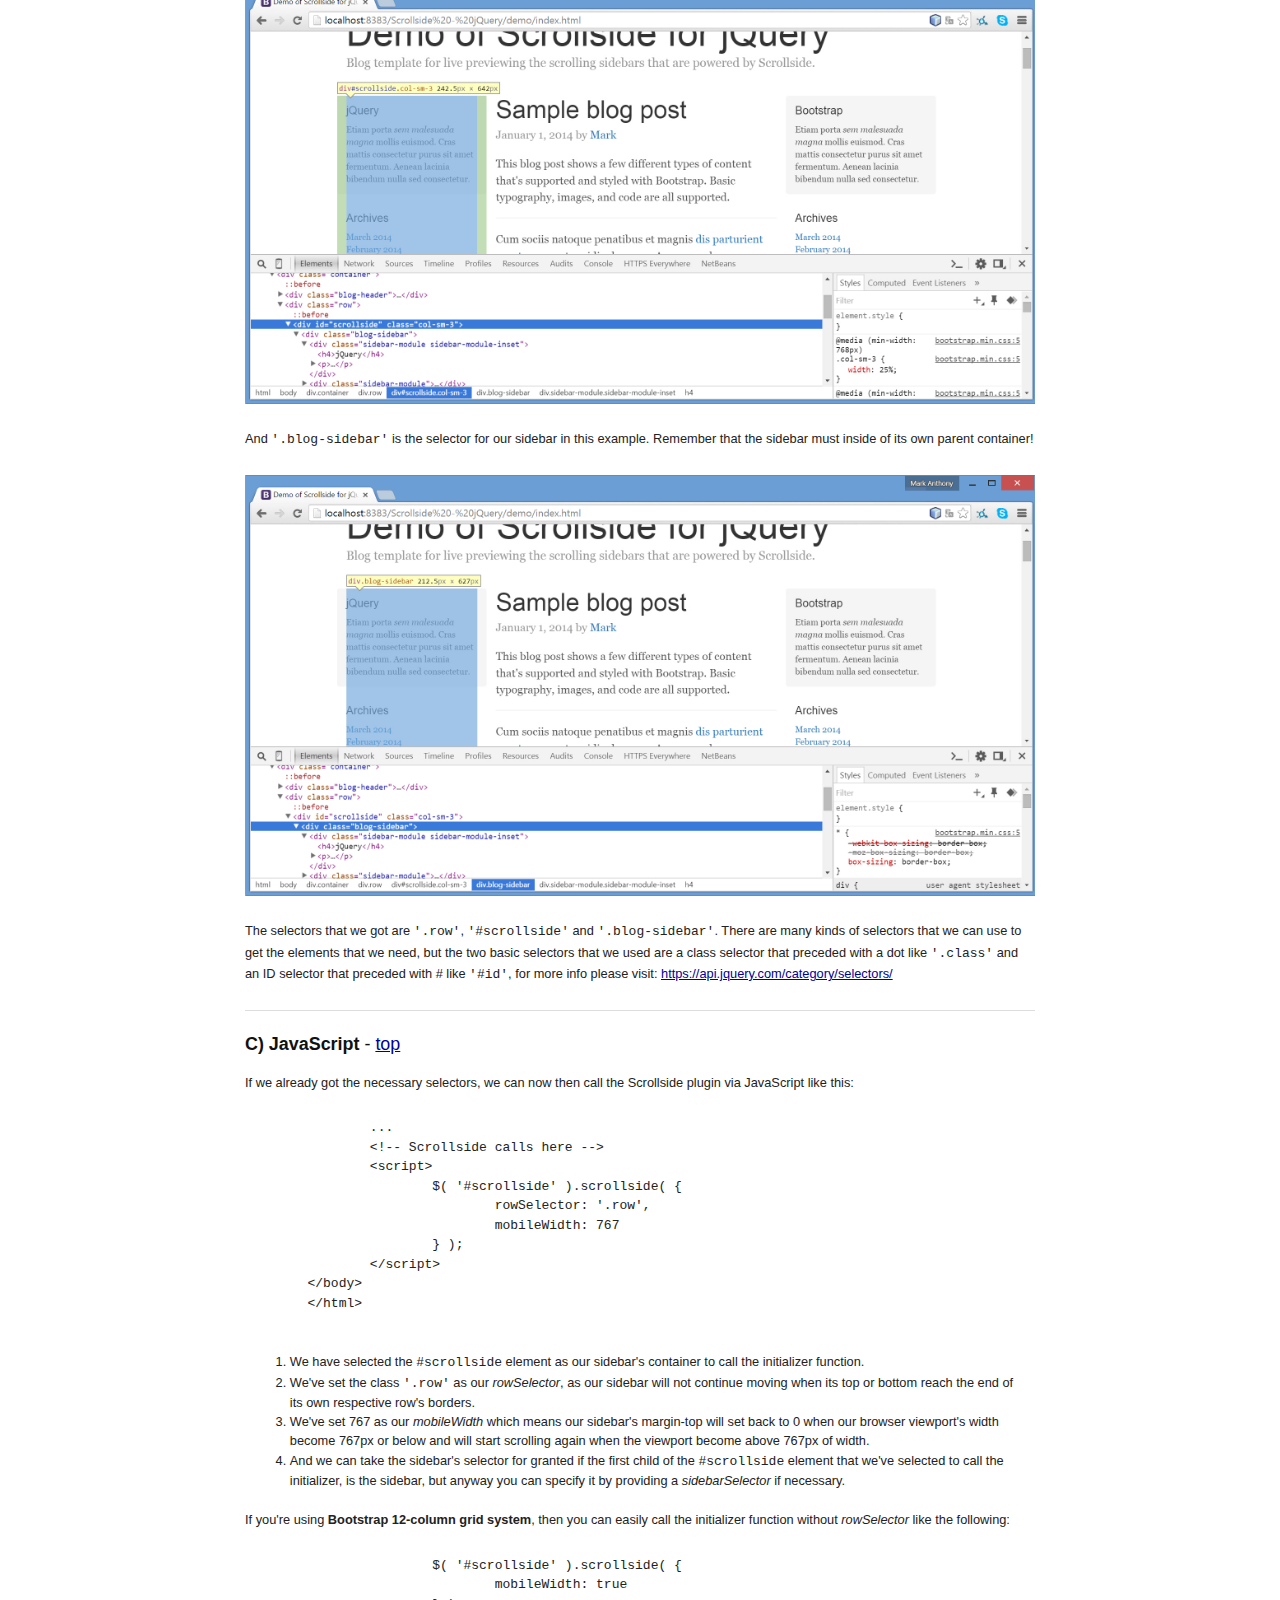
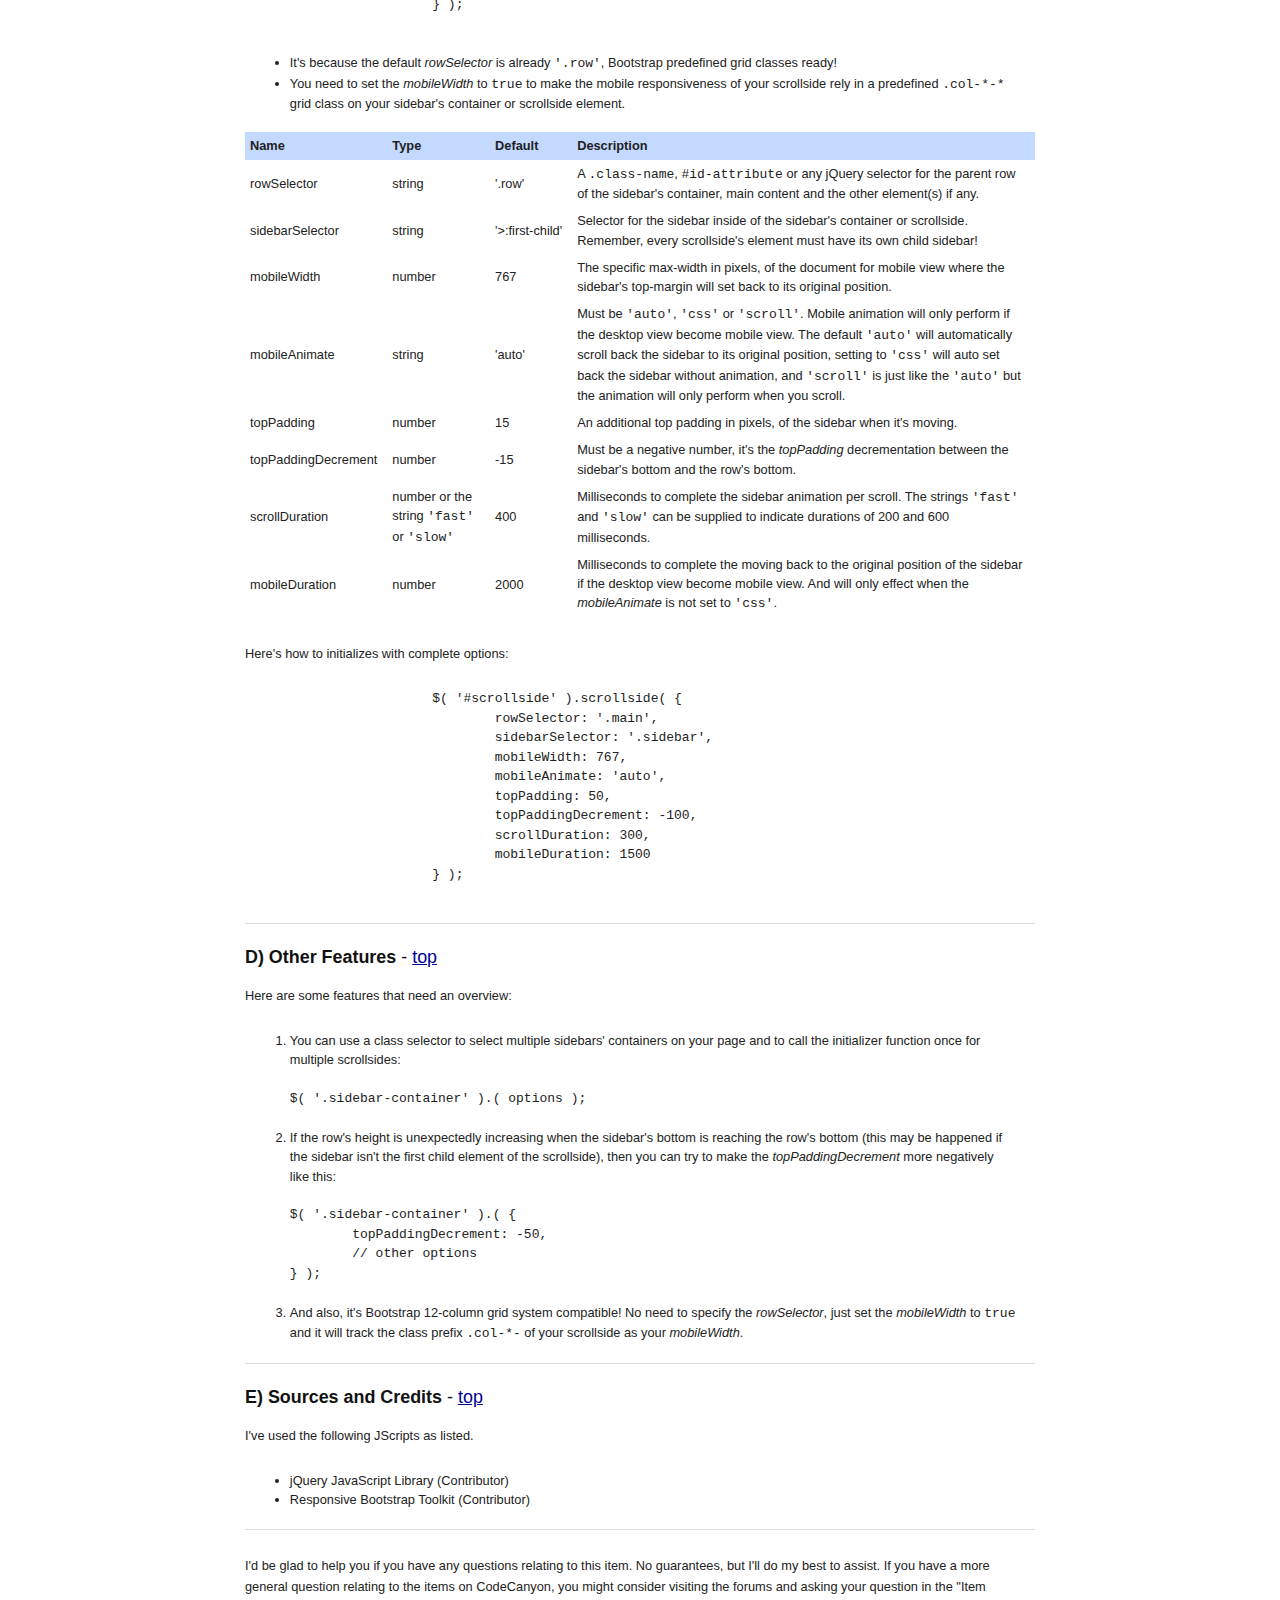
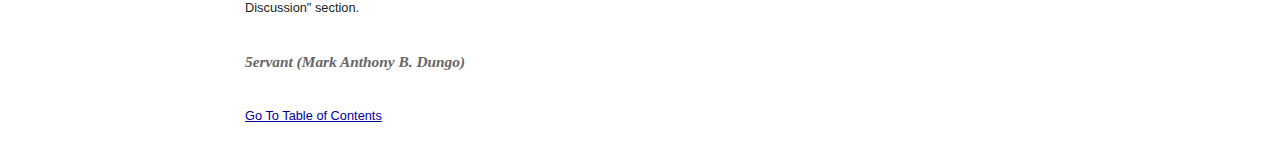
==== commit 2ac3ba92: "Merge origin/gh-pages into gh-pages" ====
--- a/jquery/index.html
+++ b/jquery/index.html
@@ -22,7 +22,7 @@
 <body>
 	<div class="container">
 
-		<h3 class="center alt">&ldquo;Scrollside&rdquo; Documentation by &ldquo;Mark Anthony B. Dungo&rdquo; v1.0</h3>
+		<h3 class="center alt">&ldquo;Scrollside&rdquo; Documentation by &ldquo;5ervant&rdquo; v1.0</h3>
 
 		<hr>
 
@@ -32,7 +32,7 @@
 			<div class="span-6 colborder info prepend-1">
 				<p class="prepend-top">
 					<strong>
-						Created: 9/18/2015<br>
+						Updated: 9/20/2015<br>
 						By: Mark Anthony B. Dungo<br>
 						Email: <small>5ervant [@t] protonmail [d0t] com</small>
 					</strong>
@@ -58,7 +58,7 @@
 		<hr>
 
 		<h3 id="gettingStarted"><strong>A) Getting Started</strong> - <a href="#toc">top</a></h3>
-		<p>If you already downloaded the Scrollside script, you need to unzip (extract) it, and after that get the "scrollside.js" file inside of the "/scrollside/" folder, upload it to your website and then link it, if you're going to put it into your "/js/" folder, you can then link it like this:</p>
+		<p>If you already downloaded the Scrollside script, you need to unzip (extract) it, and after that get the "scrollside.js" file inside of the "/scrollside/" folder, upload it to your website and then link it after jQuery to every page that will use this plugin. If you're going to put that JScript into your "/js/" folder, you can then link it like this:</p>
 
 		<pre>		...
 		&lt;!-- jQuery (necessary for Scrollside's JavaScript plugin) --&gt;
@@ -79,13 +79,13 @@
 
 		<h3 id="selectingElements"><strong>B) Selecting Elements</strong> - <a href="#toc">top</a></h3>
 
-		<p>To use this script, your sidebar must have a container and that container must have a parent row that contains the other column(s).</p>
+		<p>To use this script effectively, your sidebar must inside of a container element and that container must inside of a row element that contains the other column(s) including the main element.</p>
 
 		<p>Lets say we have this page:</p>
 
 		<a href="../jquery/demo.jpg"><img src="../jquery/demo.jpg" alt="Demo"></a><br><br>
 
-		<p>We can get the element of our sidebar's row by starting to point our mouse to the very top content of our target sidebar then click the right mouse button and after that click "Inspect element":</p>
+		<p>We can find the element of our sidebar's row by starting to point our mouse to the very top content of our target sidebar then click the right mouse button and after that click "Inspect element":</p>
 
 		<a href="../jquery/inspect-element.jpg"><img src="../jquery/inspect-element.jpg" alt="Inspect Element"></a><br><br>
 
@@ -93,25 +93,25 @@
 
 		<a href="../jquery/inspected-element.jpg"><img src="../jquery/inspected-element.jpg" alt="Inspected Element"></a><br><br>
 
-		<p>Now try to point your mouse to the HTML element that contains your sidebar's container, main content and other element(s) if any, and get its unique class or identifier. In our example the row's selector that we've got is <code>.row</code> and we need to keep that but not if you're using Bootstrap grid system.</p>
+		<p>Now try to point your mouse to the HTML element that contains your sidebar's container, main content/element and other element(s) if any, and get its unique class or id. In our example the row's selector that we've got is <code>'.row'</code> and we need to keep that but not necessary if we're using Bootstrap grid system.</p>
 
 		<a href="../jquery/inspecting-row.jpg"><img src="../jquery/inspecting-row.jpg" alt="Inspecting Row"></a><br><br>
 
-		<p>And the most required selector that we need to get is for the container of the sidebar, which in our case is <code>#scrollside</code> and we will need that to call the Scrollside's JavaScript plugin manually with its initializer function. To see that you need to point your mouse to the element that contains your sidebar, if your sidebar doesn't have a parent container then you can edit its code and wrap your sidebar's HTML inside of a <code>&lt;div id="identifier"&gt;</code> tag. But in most case, if your sidebar have its inner sidebar, you can make your outer sidebar as your sidebar's container and see if it'll work!</p>
-
-		<a href="../jquery/inspecting-sidebar-container.jpg"><img src="../jquery/inspecting-sidebar-container.jpg" alt="Inspecting Sidebar Container"></a><br><br>
-
-		<p>And <code>.blog-sidebar</code> is the selector for the sidebar in this example. Remember that the sidebar must inside its own parent container!</p>
+		<p>And the most required selector that we need to get is for the container of our sidebar, which in our case is <code>'#scrollside'</code> and we will need that to call the Scrollside's JavaScript plugin with its initializer function. To see that you need to point your mouse to the element that contains your sidebar, if your sidebar doesn't have a parent container then you can edit its code and wrap your sidebar's HTML inside of a <code>&lt;div id="identifier"&gt;SIDEBAR&lt;/div&gt;</code> tag. But in most cases, if your sidebar have an inner sidebar, you can make your outer sidebar as your sidebar's container and its inner as your sidebar and see if it'll work!</p>
+
+		<a href="../jquery/inspecting-sidebar-container.jpg"><img src="../jquery/inspecting-sidebar-container.jpg" alt="Inspecting Sidebar's Container"></a><br><br>
+
+		<p>And <code>'.blog-sidebar'</code> is the selector for our sidebar in this example. Remember that the sidebar must inside of its own parent container!</p>
 
 		<a href="../jquery/inspecting-sidebar.jpg"><img src="../jquery/inspecting-sidebar.jpg" alt="Inspecting Sidebar"></a><br><br>
 
-		<p>The selectors that we got are <code>'.row'</code>, <code>'#scrollside'</code> and <code>'blog-sidebar'</code>. There are many kinds of selectors that we can use to get the elements that we need, the two basic selectors are a class selector that can be preceded with a dot like <code>'.class'</code> and an ID selector that can be preceded with # like <code>'#id'</code>, for more info please visit: <a href="https://api.jquery.com/category/selectors/">https://api.jquery.com/category/selectors/</a></p>
+		<p>The selectors that we got are <code>'.row'</code>, <code>'#scrollside'</code> and <code>'.blog-sidebar'</code>. There are many kinds of selectors that we can use to get the elements that we need, but the two basic selectors that we used are a class selector that preceded with a dot like <code>'.class'</code> and an ID selector that preceded with # like <code>'#id'</code>, for more info please visit: <a href="https://api.jquery.com/category/selectors/">https://api.jquery.com/category/selectors/</a></p>
 
 		<hr>
 
 		<h3 id="javascript"><strong>C) JavaScript</strong> - <a href="#toc">top</a></h3>
 
-		<p>Now if you already got the necessary selectors, you can then call the Scrollside plugin via JavaScript like this:</p>
+		<p>If we already got the necessary selectors, we can now then call the Scrollside plugin via JavaScript like this:</p>
 
 		<pre>		...
 		&lt;!-- Scrollside calls here --&gt;
@@ -126,22 +126,22 @@
 		</pre>
 
 		<ol>
-			<li>We've selected the <code>#scrollside</code> element as our sidebar's container to call the initializer function.</li>
-			<li>We've set the <code>.row</code> element as our <var>rowSelector</var>.</li>
-			<li>We've set 767 as our <var>mobileWidth</var> which means our sidebar's margin-top will set back to 0 when our browser viewport width become 768 or below and will start scrolling again when the viewport is above 767 of width.</li>
-			<li>And we can take the sidebar's selector for granted if the first child of the <code>#scrollside</code> element that we've selected to call the initializer is the sidebar, but anyway you can specify it by providing a sidebar selector to the <var>sidebarSelector</var> if necessary.</li>
+			<li>We have selected the <code>#scrollside</code> element as our sidebar's container to call the initializer function.</li>
+			<li>We've set the class <code>'.row'</code> as our <var>rowSelector</var>, as our sidebar will not continue moving when its top or bottom reach the end of its own respective row's borders.</li>
+			<li>We've set 767 as our <var>mobileWidth</var> which means our sidebar's margin-top will set back to 0 when our browser viewport's width become 767px or below and will start scrolling again when the viewport become above 767px of width.</li>
+			<li>And we can take the sidebar's selector for granted if the first child of the <code>#scrollside</code> element that we've selected to call the initializer, is the sidebar, but anyway you can specify it by providing a <var>sidebarSelector</var> if necessary.</li>
 		</ol>
 
-		<p>If you're using Bootstrap 12-column grid system, then you can easily call the initializer function like this:</p>
-
-		<pre>			$( '#scrollside-bootstrap' ).scrollside( {
+		<p>If you're using <strong>Bootstrap 12-column grid system</strong>, then you can easily call the initializer function without <var>rowSelector</var> like the following:</p>
+
+		<pre>			$( '#scrollside' ).scrollside( {
 				mobileWidth: true
 			} );
 		</pre>
 
 		<ul>
-			<li>Because the default <var>rowSelector</var> is already <code>'.row'</code>.</li>
-			<li>You need to set <var>mobileWidth</var> to <code>true</code> to make the mobile responsiveness of your scrollside rely on a predefined <code>col-*-*</code> class of your scrollside element.</li>
+			<li>It's because the default <var>rowSelector</var> is already <code>'.row'</code>, Bootstrap predefined grid classes ready!</li>
+			<li>You need to set the <var>mobileWidth</var> to <code>true</code> to make the mobile responsiveness of your scrollside rely in a predefined <code>.col-*-*</code> grid class on your sidebar's container or scrollside element.</li>
 		</ul>
 
 		<table>
@@ -158,37 +158,37 @@
 					<td>rowSelector</td>
 					<td>string</td>
 					<td>'.row'</td>
-					<td>A <code>.class-name</code>, <code>#id-attribute</code> or any jQuery selector for the parent row of the sidebar's container, main content and other element(s) if any.</td>
+					<td>A <code>.class-name</code>, <code>#id-attribute</code> or any jQuery selector for the parent row of the sidebar's container, main content and the other element(s) if any.</td>
 				</tr>
 				<tr>
 					<td>sidebarSelector</td>
 					<td>string</td>
 					<td style="white-space: nowrap;">'>:first-child'</td>
-					<td>Selector for the sidebar of the sidebar's container or scrollside. Remember, every scrollside's element must have its own child sidebar!</td>
+					<td>Selector for the sidebar inside of the sidebar's container or scrollside. Remember, every scrollside's element must have its own child sidebar!</td>
 				</tr>
 				<tr>
 					<td>mobileWidth</td>
 					<td>number</td>
 					<td>767</td>
-					<td>The specific document width where the sidebar will set back to its initial position.</td>
+					<td>The specific max-width in pixels, of the document for mobile view where the sidebar's top-margin will set back to its original position.</td>
 				</tr>
 				<tr>
 					<td>mobileAnimate</td>
 					<td>string</td>
 					<td>'auto'</td>
-					<td>Must be <code>'auto'</code>, <code>'css'</code> or <code>'scroll'</code>. Mobile animation will only perform if the desktop view become mobile view. The default <code>'auto'</code> will automatically scroll back the sidebar to its initial position, setting to <code>'css'</code> will automatically set back the sidebar without animation, and <code>'scroll'</code> is just like the <code>'auto'</code> but the animation will only perform when you scroll.</td>
+					<td>Must be <code>'auto'</code>, <code>'css'</code> or <code>'scroll'</code>. Mobile animation will only perform if the desktop view become mobile view. The default <code>'auto'</code> will automatically scroll back the sidebar to its original position, setting to <code>'css'</code> will auto set back the sidebar without animation, and <code>'scroll'</code> is just like the <code>'auto'</code> but the animation will only perform when you scroll.</td>
 				</tr>
 				<tr>
 					<td>topPadding</td>
 					<td>number</td>
 					<td>15</td>
-					<td>An additional top padding of the sidebar when it's moving.</td>
+					<td>An additional top padding in pixels, of the sidebar when it's moving.</td>
 				</tr>
 				<tr>
 					<td>topPaddingDecrement</td>
 					<td>number</td>
 					<td>-15</td>
-					<td>Must be a negative number, it's the <var>topPadding</var> decrementation between the sidebar bottom and the row bottom.</td>
+					<td>Must be a negative number, it's the <var>topPadding</var> decrementation between the sidebar's bottom and the row's bottom.</td>
 				</tr>
 				<tr>
 					<td>scrollDuration</td>
@@ -200,7 +200,7 @@
 					<td>mobileDuration</td>
 					<td>number</td>
 					<td>2000</td>
-					<td>Milliseconds to complete the moving back of the sidebar if the desktop view become mobile view. And will only effect when <var>mobileAnimate</var> is not set to <code>'css'</code>.</td>
+					<td>Milliseconds to complete the moving back to the original position of the sidebar if the desktop view become mobile view. And will only effect when the <var>mobileAnimate</var> is not set to <code>'css'</code>.</td>
 				</tr>
 			</tbody>
 		</table>
@@ -226,24 +226,26 @@
 		<p>Here are some features that need an overview:</p>
 
 		<ol>
-			<li>We can use a class selector to select multiple sidebar's containers to be scrollsides such like this:
-				<pre>$( '.sidebar-containers' ).( options )</pre></li>
-			<li>If the height of the row is unexpectedly increasing when the sidebar button is reaching its row botton, then you can try to make the <var>topPaddingDecrement</var> more negatively like this:
-				<pre>
-$( '#scrollside' ).( {
+			<li>You can use a class selector to select multiple sidebars' containers on your page and to call the initializer function once for multiple scrollsides:
+				<pre>$( '.sidebar-container' ).( options );</pre>
+			</li>
+			<li>If the row's height is unexpectedly increasing when the sidebar's bottom is reaching the row's bottom (this may be happened if the sidebar isn't the first child element of the scrollside), then you can try to make the <var>topPaddingDecrement</var> more negatively like this:
+				<pre>$( '.sidebar-container' ).( {
 	topPaddingDecrement: -50,
 	// other options
-} )</pre></li>
-<li>And also, it's Bootstrap 12-column grid system compatible! No need to specify the <var>rowSelector</var>, just set the <var>mobileWidth</var> to <code>true</code> and it will track the class prefix <code>.col-*-</code> of your scrollside as your <var>mobileWidth</var>.</li>
+} );</pre>
+			</li>
+			<li>And also, it's Bootstrap 12-column grid system compatible! No need to specify the <var>rowSelector</var>, just set the <var>mobileWidth</var> to <code>true</code> and it will track the class prefix <code>.col-*-</code> of your scrollside as your <var>mobileWidth</var>.</li>
 		</ol>
 
 		<hr>
 
 		<h3 id="credits"><strong>E) Sources and Credits</strong> - <a href="#toc">top</a></h3>
 
-		<p>I've used the following script as listed.
+		<p>I've used the following JScripts as listed.
 
 		<ul>
+			<li>jQuery JavaScript Library (Contributor)</li>
 			<li>Responsive Bootstrap Toolkit (Contributor)</li>
 		</ul>
 
@@ -251,7 +253,7 @@
 
 		<p>I'd be glad to help you if you have any questions relating to this item. No guarantees, but I'll do my best to assist. If you have a more general question relating to the items on CodeCanyon, you might consider visiting the forums and asking your question in the "Item Discussion" section.</p>
 
-		<p class="append-bottom alt large"><strong>Mark Anthony B. Dungo</strong></p>
+		<p class="append-bottom alt large"><strong>5ervant (Mark Anthony B. Dungo)</strong></p>
 		<p><a href="#toc">Go To Table of Contents</a></p>
 
 		<hr class="space">
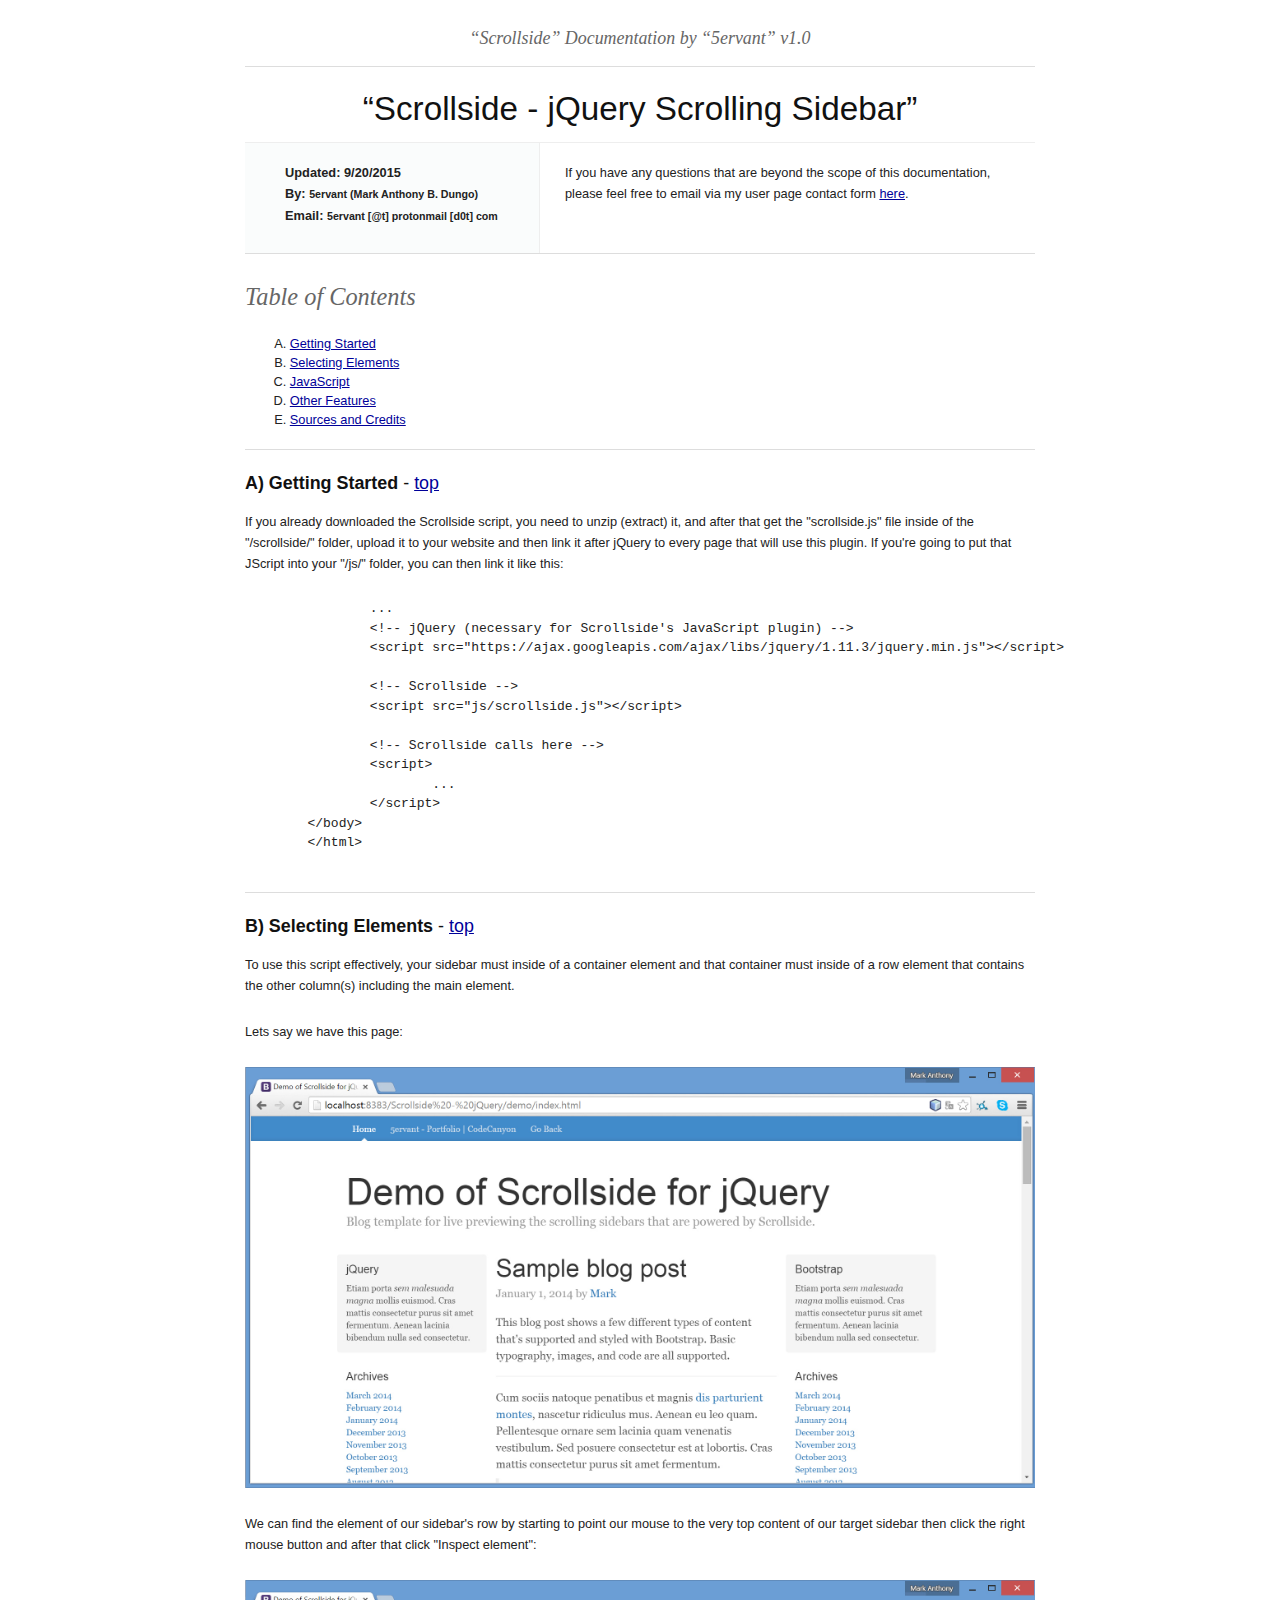
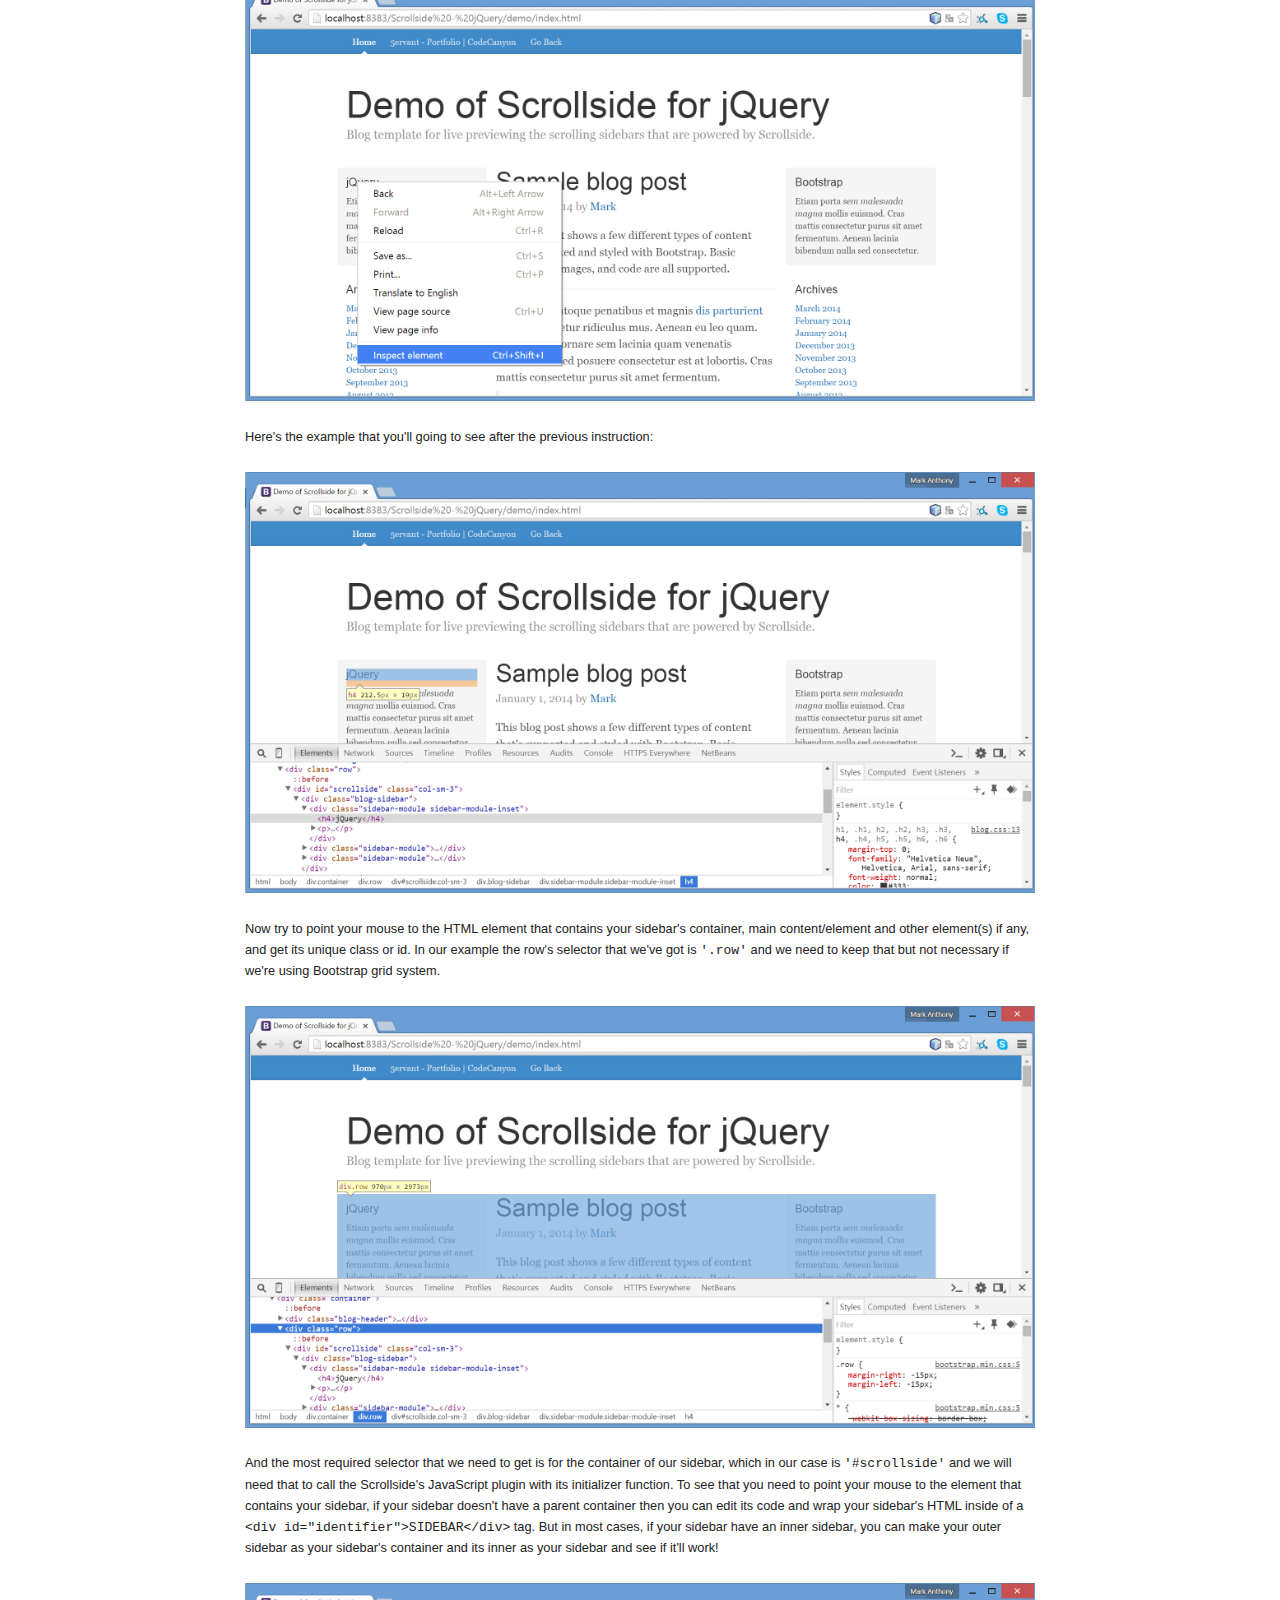
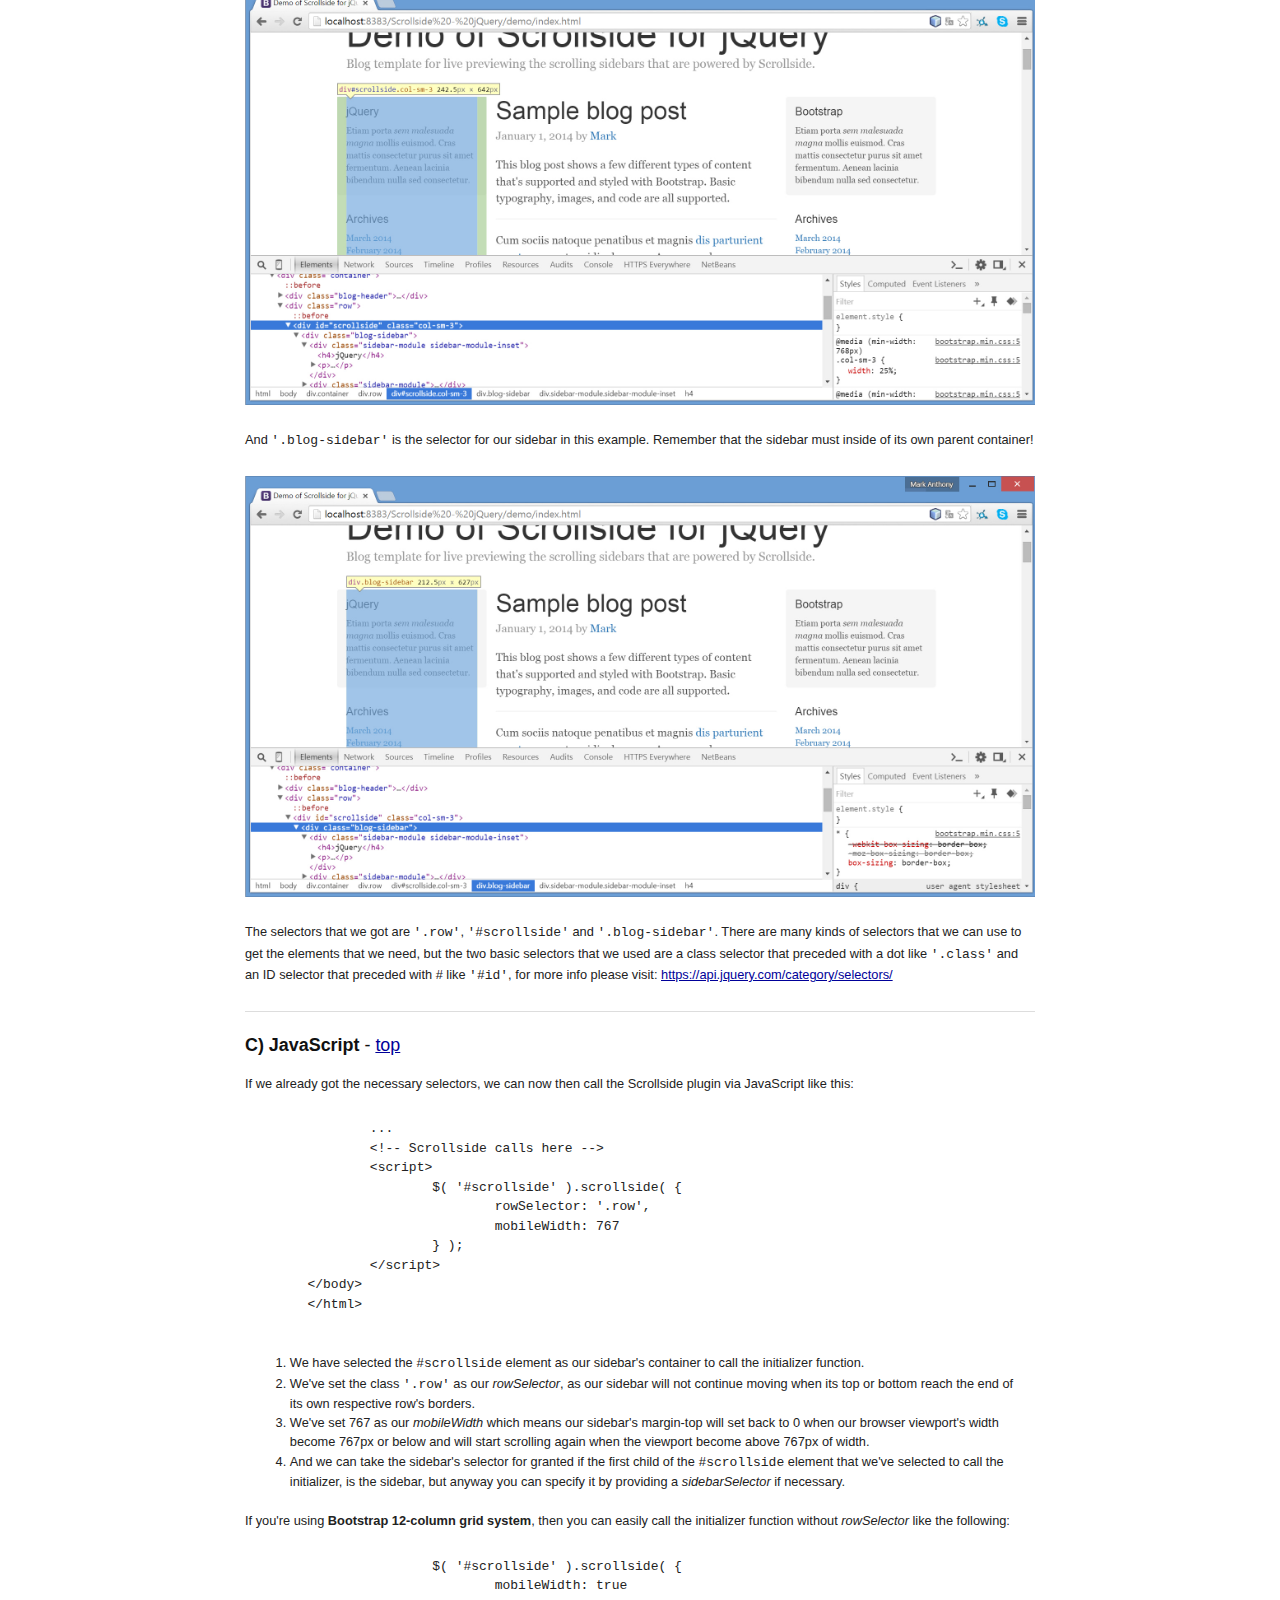
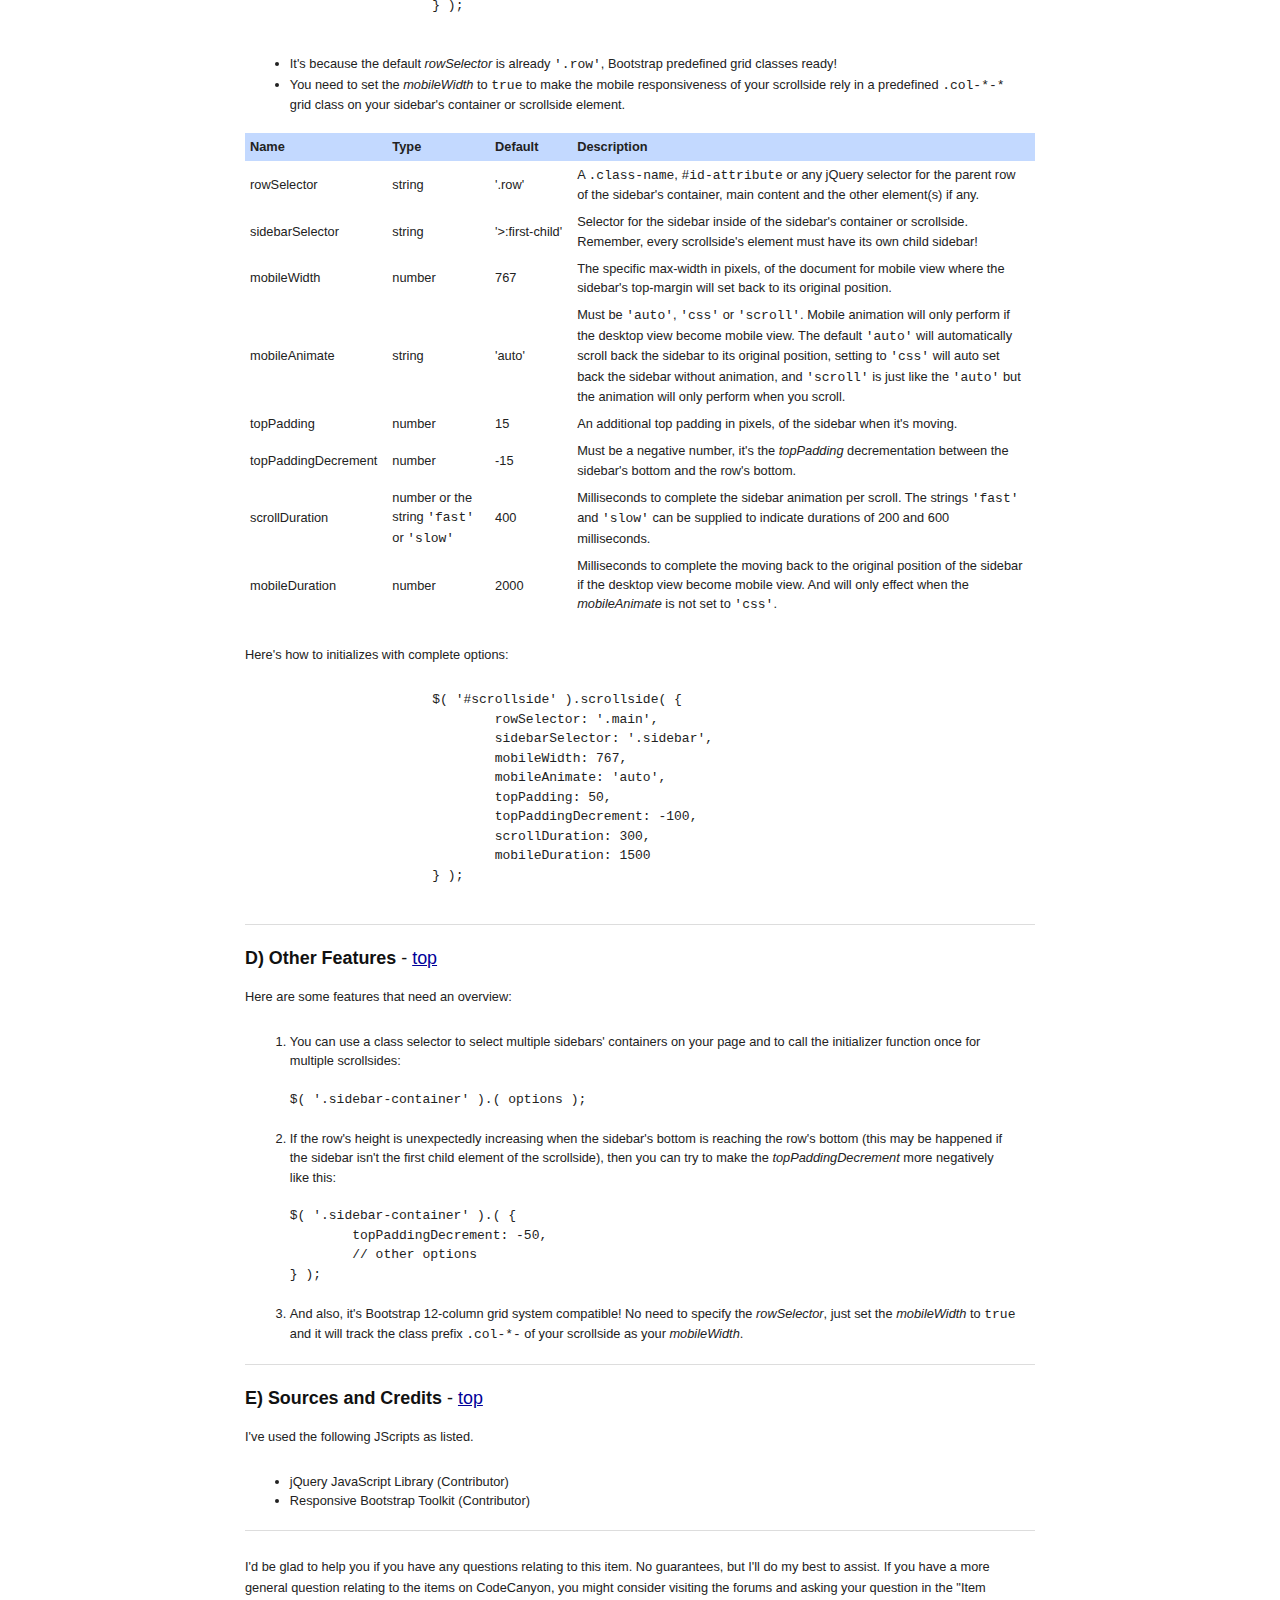
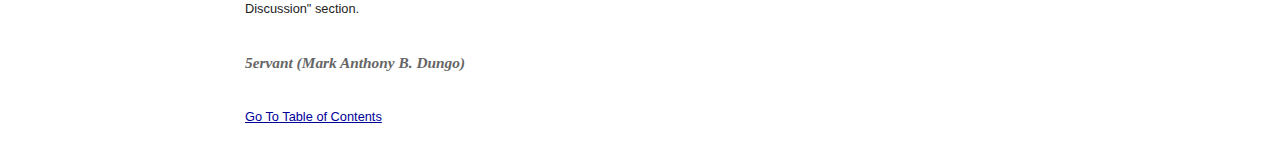
==== commit ec465dbe: "" ====
--- a/jquery/index.html
+++ b/jquery/index.html
@@ -33,7 +33,7 @@
 				<p class="prepend-top">
 					<strong>
 						Updated: 9/20/2015<br>
-						By: Mark Anthony B. Dungo<br>
+						By: <small>5ervant (Mark Anthony B. Dungo)</small><br>
 						Email: <small>5ervant [@t] protonmail [d0t] com</small>
 					</strong>
 				</p>
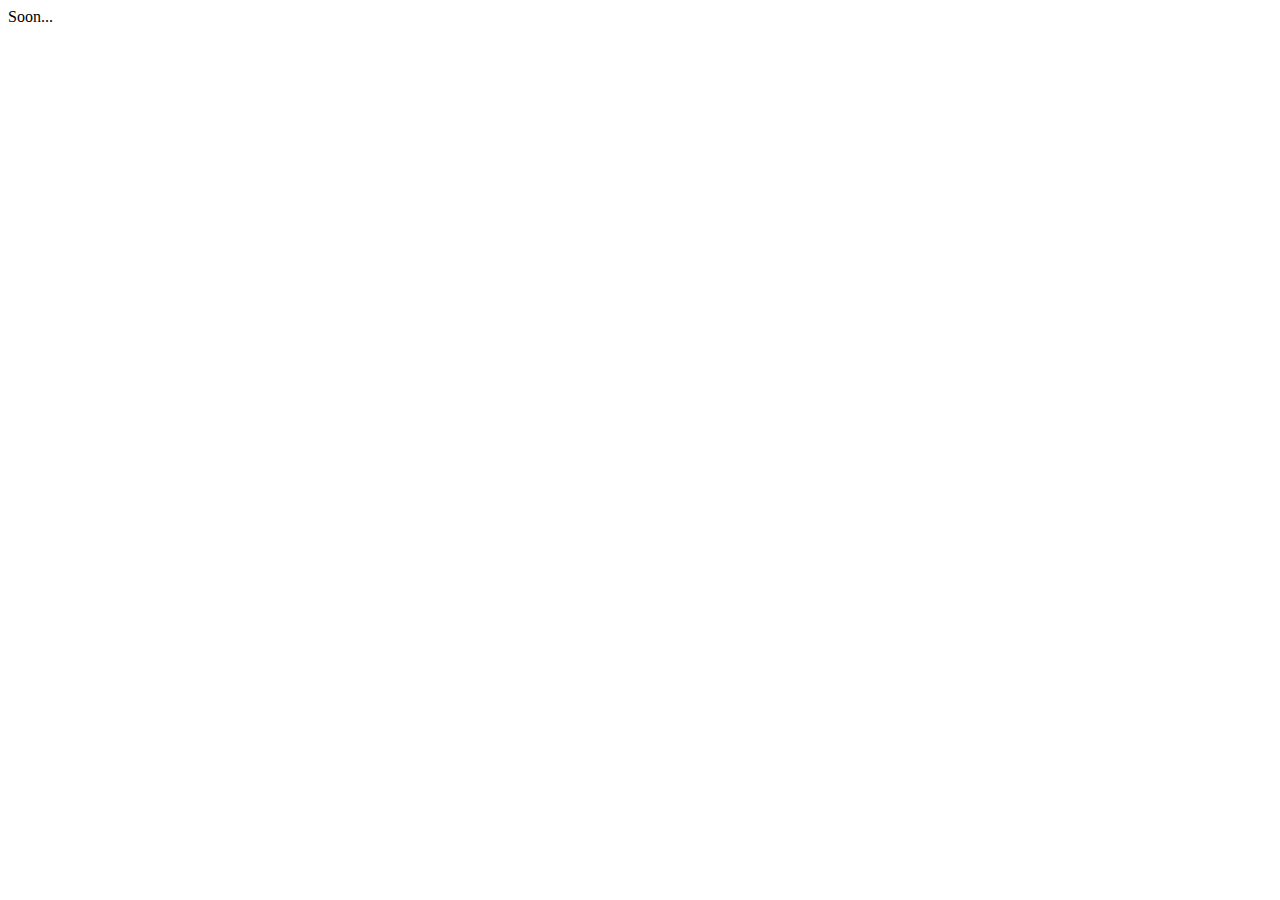
==== commit 84310ee2: "" ====
--- a/jquery/index.html
+++ b/jquery/index.html
@@ -1,262 +1,17 @@
-<!DOCTYPE HTML PUBLIC "-//W3C//DTD HTML 4.01//EN" "http://www.w3.org/TR/html4/strict.dtd">
-<head lang="en">
-	<meta http-equiv="content-type" content="text/html;charset=utf-8">
-	<title>Documentation of Scrollside for jQuery</title>
-	<!-- Framework CSS -->
-	<link rel="stylesheet" href="../assets/blueprint-css/screen.css" type="text/css" media="screen, projection">
-	<link rel="stylesheet" href="../assets/blueprint-css/print.css" type="text/css" media="print">
-	<!--[if lt IE 8]><link rel="stylesheet" href="../assets/blueprint-css/ie.css" type="text/css" media="screen, projection"><![endif]-->
-	<link rel="stylesheet" href="../assets/blueprint-css/plugins/fancy-type/screen.css" type="text/css" media="screen, projection">
-	<style type="text/css" media="screen">
-		p, table, hr, .box { margin-bottom:25px; }
-		.box p { margin-bottom:10px; }
-	</style>
-	<style type="text/css">
-		img {
-			max-width: 100%;
-		}
-	</style>
-</head>
-
-
-<body>
-	<div class="container">
-
-		<h3 class="center alt">&ldquo;Scrollside&rdquo; Documentation by &ldquo;5ervant&rdquo; v1.0</h3>
-
-		<hr>
-
-		<h1 class="center">&ldquo;Scrollside - jQuery Scrolling Sidebar&rdquo;</h1>
-
-		<div class="borderTop">
-			<div class="span-6 colborder info prepend-1">
-				<p class="prepend-top">
-					<strong>
-						Updated: 9/20/2015<br>
-						By: <small>5ervant (Mark Anthony B. Dungo)</small><br>
-						Email: <small>5ervant [@t] protonmail [d0t] com</small>
-					</strong>
-				</p>
-			</div><!-- end div .span-6 -->
-
-			<div class="span-12 last">
-				<p class="prepend-top append-0">If you have any questions that are beyond the scope of this documentation, please feel free to email via my user page contact form <a href="http://codecanyon.net/user/5ervant?ref=5ervant">here</a>.</p>
-			</div>
-		</div><!-- end div .borderTop -->
-
-		<hr>
-
-		<h2 id="toc" class="alt">Table of Contents</h2>
-		<ol class="alpha">
-			<li><a href="#gettingStarted">Getting Started</a></li>
-			<li><a href="#selectingElements">Selecting Elements</a></li>
-			<li><a href="#javascript">JavaScript</a></li>
-			<li><a href="#otherFeatures">Other Features</a></li>
-			<li><a href="#credits">Sources and Credits</a></li>
-		</ol>
-
-		<hr>
-
-		<h3 id="gettingStarted"><strong>A) Getting Started</strong> - <a href="#toc">top</a></h3>
-		<p>If you already downloaded the Scrollside script, you need to unzip (extract) it, and after that get the "scrollside.js" file inside of the "/scrollside/" folder, upload it to your website and then link it after jQuery to every page that will use this plugin. If you're going to put that JScript into your "/js/" folder, you can then link it like this:</p>
-
-		<pre>		...
-		&lt;!-- jQuery (necessary for Scrollside's JavaScript plugin) --&gt;
-		&lt;script src="https://ajax.googleapis.com/ajax/libs/jquery/1.11.3/jquery.min.js"&gt;&lt;/script&gt;
-
-		&lt;!-- Scrollside --&gt;
-		&lt;script src="js/scrollside.js"&gt;&lt;/script&gt;
-
-		&lt;!-- Scrollside calls here --&gt;
-		&lt;script&gt;
-			...
-		&lt;/script&gt;
-	&lt;/body&gt;
-	&lt;/html&gt;
-		</pre>
-
-		<hr>
-
-		<h3 id="selectingElements"><strong>B) Selecting Elements</strong> - <a href="#toc">top</a></h3>
-
-		<p>To use this script effectively, your sidebar must inside of a container element and that container must inside of a row element that contains the other column(s) including the main element.</p>
-
-		<p>Lets say we have this page:</p>
-
-		<a href="../jquery/demo.jpg"><img src="../jquery/demo.jpg" alt="Demo"></a><br><br>
-
-		<p>We can find the element of our sidebar's row by starting to point our mouse to the very top content of our target sidebar then click the right mouse button and after that click "Inspect element":</p>
-
-		<a href="../jquery/inspect-element.jpg"><img src="../jquery/inspect-element.jpg" alt="Inspect Element"></a><br><br>
-
-		<p>Here's the example that you'll going to see after the previous instruction:</p>
-
-		<a href="../jquery/inspected-element.jpg"><img src="../jquery/inspected-element.jpg" alt="Inspected Element"></a><br><br>
-
-		<p>Now try to point your mouse to the HTML element that contains your sidebar's container, main content/element and other element(s) if any, and get its unique class or id. In our example the row's selector that we've got is <code>'.row'</code> and we need to keep that but not necessary if we're using Bootstrap grid system.</p>
-
-		<a href="../jquery/inspecting-row.jpg"><img src="../jquery/inspecting-row.jpg" alt="Inspecting Row"></a><br><br>
-
-		<p>And the most required selector that we need to get is for the container of our sidebar, which in our case is <code>'#scrollside'</code> and we will need that to call the Scrollside's JavaScript plugin with its initializer function. To see that you need to point your mouse to the element that contains your sidebar, if your sidebar doesn't have a parent container then you can edit its code and wrap your sidebar's HTML inside of a <code>&lt;div id="identifier"&gt;SIDEBAR&lt;/div&gt;</code> tag. But in most cases, if your sidebar have an inner sidebar, you can make your outer sidebar as your sidebar's container and its inner as your sidebar and see if it'll work!</p>
-
-		<a href="../jquery/inspecting-sidebar-container.jpg"><img src="../jquery/inspecting-sidebar-container.jpg" alt="Inspecting Sidebar's Container"></a><br><br>
-
-		<p>And <code>'.blog-sidebar'</code> is the selector for our sidebar in this example. Remember that the sidebar must inside of its own parent container!</p>
-
-		<a href="../jquery/inspecting-sidebar.jpg"><img src="../jquery/inspecting-sidebar.jpg" alt="Inspecting Sidebar"></a><br><br>
-
-		<p>The selectors that we got are <code>'.row'</code>, <code>'#scrollside'</code> and <code>'.blog-sidebar'</code>. There are many kinds of selectors that we can use to get the elements that we need, but the two basic selectors that we used are a class selector that preceded with a dot like <code>'.class'</code> and an ID selector that preceded with # like <code>'#id'</code>, for more info please visit: <a href="https://api.jquery.com/category/selectors/">https://api.jquery.com/category/selectors/</a></p>
-
-		<hr>
-
-		<h3 id="javascript"><strong>C) JavaScript</strong> - <a href="#toc">top</a></h3>
-
-		<p>If we already got the necessary selectors, we can now then call the Scrollside plugin via JavaScript like this:</p>
-
-		<pre>		...
-		&lt;!-- Scrollside calls here --&gt;
-		&lt;script&gt;
-			$( '#scrollside' ).scrollside( {
-				rowSelector: '.row',
-				mobileWidth: 767
-			} );
-		&lt;/script&gt;
-	&lt;/body&gt;
-	&lt;/html&gt;
-		</pre>
-
-		<ol>
-			<li>We have selected the <code>#scrollside</code> element as our sidebar's container to call the initializer function.</li>
-			<li>We've set the class <code>'.row'</code> as our <var>rowSelector</var>, as our sidebar will not continue moving when its top or bottom reach the end of its own respective row's borders.</li>
-			<li>We've set 767 as our <var>mobileWidth</var> which means our sidebar's margin-top will set back to 0 when our browser viewport's width become 767px or below and will start scrolling again when the viewport become above 767px of width.</li>
-			<li>And we can take the sidebar's selector for granted if the first child of the <code>#scrollside</code> element that we've selected to call the initializer, is the sidebar, but anyway you can specify it by providing a <var>sidebarSelector</var> if necessary.</li>
-		</ol>
-
-		<p>If you're using <strong>Bootstrap 12-column grid system</strong>, then you can easily call the initializer function without <var>rowSelector</var> like the following:</p>
-
-		<pre>			$( '#scrollside' ).scrollside( {
-				mobileWidth: true
-			} );
-		</pre>
-
-		<ul>
-			<li>It's because the default <var>rowSelector</var> is already <code>'.row'</code>, Bootstrap predefined grid classes ready!</li>
-			<li>You need to set the <var>mobileWidth</var> to <code>true</code> to make the mobile responsiveness of your scrollside rely in a predefined <code>.col-*-*</code> grid class on your sidebar's container or scrollside element.</li>
-		</ul>
-
-		<table>
-			<thead>
-				<tr>
-					<th>Name</th>
-					<th style="width: 13%;">Type</th>
-					<th>Default</th>
-					<th>Description</th>
-				</tr>
-			</thead>
-			<tbody>
-				<tr>
-					<td>rowSelector</td>
-					<td>string</td>
-					<td>'.row'</td>
-					<td>A <code>.class-name</code>, <code>#id-attribute</code> or any jQuery selector for the parent row of the sidebar's container, main content and the other element(s) if any.</td>
-				</tr>
-				<tr>
-					<td>sidebarSelector</td>
-					<td>string</td>
-					<td style="white-space: nowrap;">'>:first-child'</td>
-					<td>Selector for the sidebar inside of the sidebar's container or scrollside. Remember, every scrollside's element must have its own child sidebar!</td>
-				</tr>
-				<tr>
-					<td>mobileWidth</td>
-					<td>number</td>
-					<td>767</td>
-					<td>The specific max-width in pixels, of the document for mobile view where the sidebar's top-margin will set back to its original position.</td>
-				</tr>
-				<tr>
-					<td>mobileAnimate</td>
-					<td>string</td>
-					<td>'auto'</td>
-					<td>Must be <code>'auto'</code>, <code>'css'</code> or <code>'scroll'</code>. Mobile animation will only perform if the desktop view become mobile view. The default <code>'auto'</code> will automatically scroll back the sidebar to its original position, setting to <code>'css'</code> will auto set back the sidebar without animation, and <code>'scroll'</code> is just like the <code>'auto'</code> but the animation will only perform when you scroll.</td>
-				</tr>
-				<tr>
-					<td>topPadding</td>
-					<td>number</td>
-					<td>15</td>
-					<td>An additional top padding in pixels, of the sidebar when it's moving.</td>
-				</tr>
-				<tr>
-					<td>topPaddingDecrement</td>
-					<td>number</td>
-					<td>-15</td>
-					<td>Must be a negative number, it's the <var>topPadding</var> decrementation between the sidebar's bottom and the row's bottom.</td>
-				</tr>
-				<tr>
-					<td>scrollDuration</td>
-					<td>number or the string <code>'fast'</code> or <code>'slow'</code></td>
-					<td>400</td>
-					<td>Milliseconds to complete the sidebar animation per scroll. The strings <code>'fast'</code> and <code>'slow'</code> can be supplied to indicate durations of 200 and 600 milliseconds.</td>
-				</tr>
-				<tr>
-					<td>mobileDuration</td>
-					<td>number</td>
-					<td>2000</td>
-					<td>Milliseconds to complete the moving back to the original position of the sidebar if the desktop view become mobile view. And will only effect when the <var>mobileAnimate</var> is not set to <code>'css'</code>.</td>
-				</tr>
-			</tbody>
-		</table>
-
-		<p>Here's how to initializes with complete options:</p>
-
-		<pre>			$( '#scrollside' ).scrollside( {
-				rowSelector: '.main',
-				sidebarSelector: '.sidebar',
-				mobileWidth: 767,
-				mobileAnimate: 'auto',
-				topPadding: 50,
-				topPaddingDecrement: -100,
-				scrollDuration: 300,
-				mobileDuration: 1500
-			} );
-		</pre>
-
-		<hr>
-
-		<h3 id="otherFeatures"><strong>D) Other Features</strong> - <a href="#toc">top</a></h3>
-
-		<p>Here are some features that need an overview:</p>
-
-		<ol>
-			<li>You can use a class selector to select multiple sidebars' containers on your page and to call the initializer function once for multiple scrollsides:
-				<pre>$( '.sidebar-container' ).( options );</pre>
-			</li>
-			<li>If the row's height is unexpectedly increasing when the sidebar's bottom is reaching the row's bottom (this may be happened if the sidebar isn't the first child element of the scrollside), then you can try to make the <var>topPaddingDecrement</var> more negatively like this:
-				<pre>$( '.sidebar-container' ).( {
-	topPaddingDecrement: -50,
-	// other options
-} );</pre>
-			</li>
-			<li>And also, it's Bootstrap 12-column grid system compatible! No need to specify the <var>rowSelector</var>, just set the <var>mobileWidth</var> to <code>true</code> and it will track the class prefix <code>.col-*-</code> of your scrollside as your <var>mobileWidth</var>.</li>
-		</ol>
-
-		<hr>
-
-		<h3 id="credits"><strong>E) Sources and Credits</strong> - <a href="#toc">top</a></h3>
-
-		<p>I've used the following JScripts as listed.
-
-		<ul>
-			<li>jQuery JavaScript Library (Contributor)</li>
-			<li>Responsive Bootstrap Toolkit (Contributor)</li>
-		</ul>
-
-		<hr>
-
-		<p>I'd be glad to help you if you have any questions relating to this item. No guarantees, but I'll do my best to assist. If you have a more general question relating to the items on CodeCanyon, you might consider visiting the forums and asking your question in the "Item Discussion" section.</p>
-
-		<p class="append-bottom alt large"><strong>5ervant (Mark Anthony B. Dungo)</strong></p>
-		<p><a href="#toc">Go To Table of Contents</a></p>
-
-		<hr class="space">
-	</div><!-- end div .container -->
-</body>
-</html>+<!DOCTYPE html>
+<!--
+To change this license header, choose License Headers in Project Properties.
+To change this template file, choose Tools | Templates
+and open the template in the editor.
+-->
+<html lang="en">
+  <head>
+    <meta charset="UTF-8">
+    <meta http-equiv="X-UA-Compatible" content="IE=edge">
+    <meta name="viewport" content="width=device-width, initial-scale=1.0">
+    <title>TODO supply a title</title>
+  </head>
+  <body>
+      <div>Soon...</div>
+  </body>
+</html>
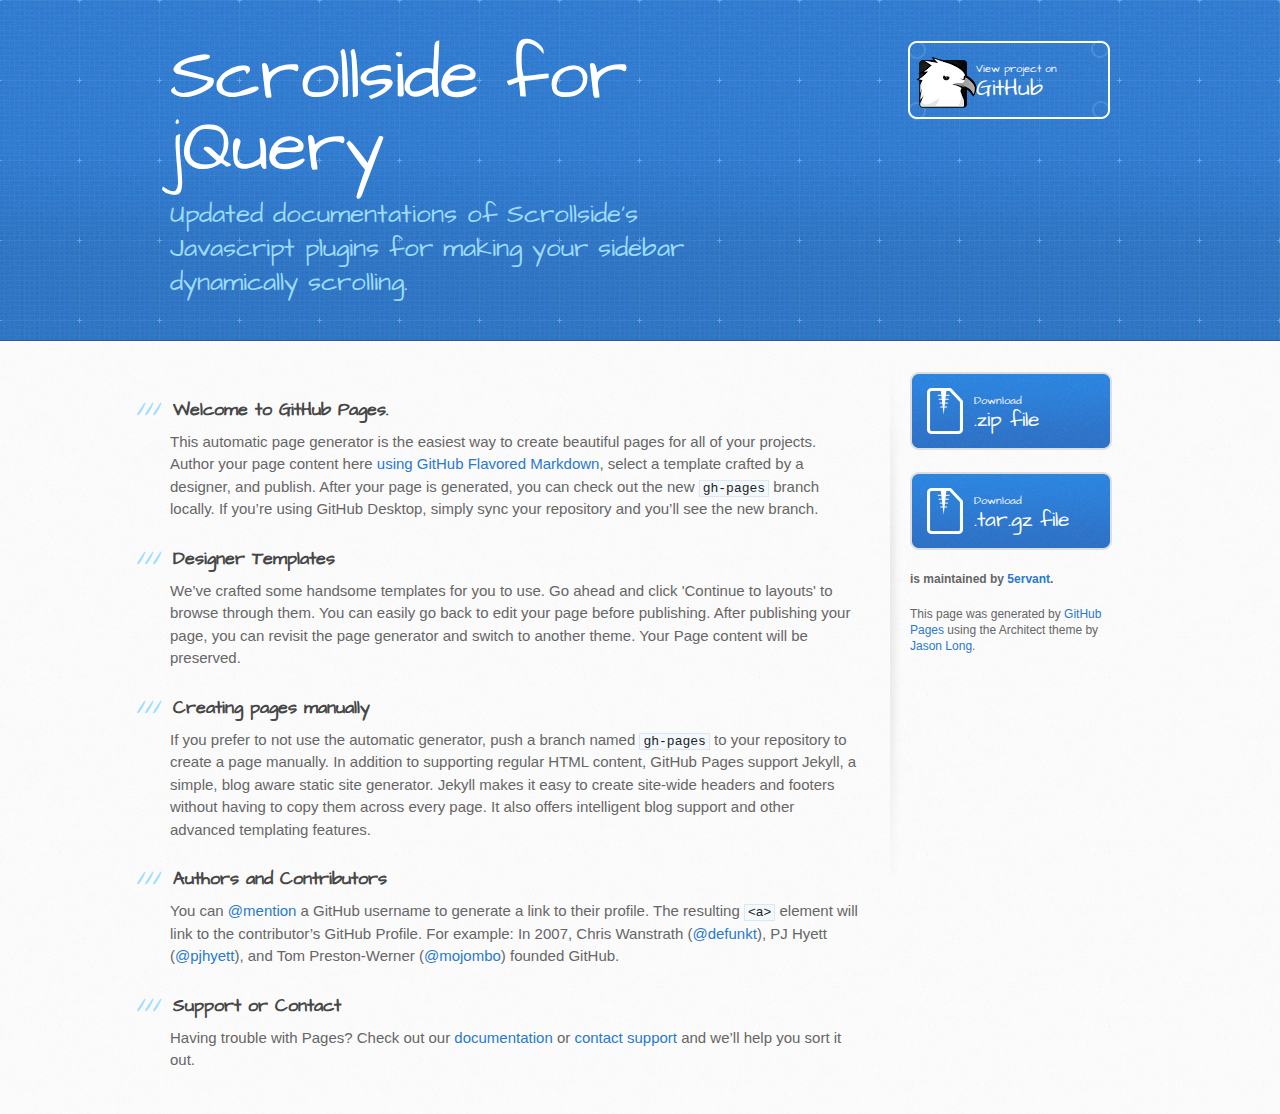
==== commit cdff1dbe: "" ====
--- a/jquery/index.html
+++ b/jquery/index.html
@@ -1,17 +1,76 @@
 <!DOCTYPE html>
-<!--
-To change this license header, choose License Headers in Project Properties.
-To change this template file, choose Tools | Templates
-and open the template in the editor.
--->
-<html lang="en">
+<html>
   <head>
-    <meta charset="UTF-8">
-    <meta http-equiv="X-UA-Compatible" content="IE=edge">
-    <meta name="viewport" content="width=device-width, initial-scale=1.0">
-    <title>TODO supply a title</title>
+    <meta charset='utf-8'>
+    <meta http-equiv="X-UA-Compatible" content="chrome=1">
+    <meta name="viewport" content="width=device-width, initial-scale=1, maximum-scale=1">
+    <link href='https://fonts.googleapis.com/css?family=Architects+Daughter' rel='stylesheet' type='text/css'>
+    <link rel="stylesheet" type="text/css" href="../stylesheets/stylesheet.css" media="screen">
+    <link rel="stylesheet" type="text/css" href="../stylesheets/github-light.css" media="screen">
+    <link rel="stylesheet" type="text/css" href="../stylesheets/print.css" media="print">
+
+    <!--[if lt IE 9]>
+    <script src="//html5shiv.googlecode.com/svn/trunk/html5.js"></script>
+    <![endif]-->
+
+    <title>Scrollside for jQuery by 5ervant</title>
   </head>
+
   <body>
-      <div>Soon...</div>
+    <header>
+      <div class="inner">
+        <h1>Scrollside for jQuery</h1>
+        <h2>Updated documentations of Scrollside&#39;s Javascript plugins for making your sidebar dynamically scrolling.</h2>
+        <a href="https://github.com/5ervant/scrollside" class="button"><small>View project on</small> GitHub</a>
+      </div>
+    </header>
+
+    <div id="content-wrapper">
+      <div class="inner clearfix">
+        <section id="main-content">
+          <h3>
+<a id="welcome-to-github-pages" class="anchor" href="#welcome-to-github-pages" aria-hidden="true"><span class="octicon octicon-link"></span></a>Welcome to GitHub Pages.</h3>
+
+<p>This automatic page generator is the easiest way to create beautiful pages for all of your projects. Author your page content here <a href="https://guides.github.com/features/mastering-markdown/">using GitHub Flavored Markdown</a>, select a template crafted by a designer, and publish. After your page is generated, you can check out the new <code>gh-pages</code> branch locally. If you’re using GitHub Desktop, simply sync your repository and you’ll see the new branch.</p>
+
+<h3>
+<a id="designer-templates" class="anchor" href="#designer-templates" aria-hidden="true"><span class="octicon octicon-link"></span></a>Designer Templates</h3>
+
+<p>We’ve crafted some handsome templates for you to use. Go ahead and click 'Continue to layouts' to browse through them. You can easily go back to edit your page before publishing. After publishing your page, you can revisit the page generator and switch to another theme. Your Page content will be preserved.</p>
+
+<h3>
+<a id="creating-pages-manually" class="anchor" href="#creating-pages-manually" aria-hidden="true"><span class="octicon octicon-link"></span></a>Creating pages manually</h3>
+
+<p>If you prefer to not use the automatic generator, push a branch named <code>gh-pages</code> to your repository to create a page manually. In addition to supporting regular HTML content, GitHub Pages support Jekyll, a simple, blog aware static site generator. Jekyll makes it easy to create site-wide headers and footers without having to copy them across every page. It also offers intelligent blog support and other advanced templating features.</p>
+
+<h3>
+<a id="authors-and-contributors" class="anchor" href="#authors-and-contributors" aria-hidden="true"><span class="octicon octicon-link"></span></a>Authors and Contributors</h3>
+
+<p>You can <a href="https://github.com/blog/821" class="user-mention">@mention</a> a GitHub username to generate a link to their profile. The resulting <code>&lt;a&gt;</code> element will link to the contributor’s GitHub Profile. For example: In 2007, Chris Wanstrath (<a href="https://github.com/defunkt" class="user-mention">@defunkt</a>), PJ Hyett (<a href="https://github.com/pjhyett" class="user-mention">@pjhyett</a>), and Tom Preston-Werner (<a href="https://github.com/mojombo" class="user-mention">@mojombo</a>) founded GitHub.</p>
+
+<h3>
+<a id="support-or-contact" class="anchor" href="#support-or-contact" aria-hidden="true"><span class="octicon octicon-link"></span></a>Support or Contact</h3>
+
+<p>Having trouble with Pages? Check out our <a href="https://help.github.com/pages">documentation</a> or <a href="https://github.com/contact">contact support</a> and we’ll help you sort it out.</p>
+        </section>
+
+        <aside id="sidebar">
+          <a href="https://github.com/5ervant/scrollside/zipball/master" class="button">
+            <small>Download</small>
+            .zip file
+          </a>
+          <a href="https://github.com/5ervant/scrollside/tarball/master" class="button">
+            <small>Download</small>
+            .tar.gz file
+          </a>
+
+          <p class="repo-owner"><a href="https://github.com/5ervant/scrollside"></a> is maintained by <a href="https://github.com/5ervant">5ervant</a>.</p>
+
+          <p>This page was generated by <a href="https://pages.github.com">GitHub Pages</a> using the Architect theme by <a href="https://twitter.com/jasonlong">Jason Long</a>.</p>
+        </aside>
+      </div>
+    </div>
+
+  
   </body>
 </html>
--- a/stylesheets/stylesheet.css
+++ b/stylesheets/stylesheet.css
@@ -0,0 +1,881 @@
+/*! normalize.css v3.0.2 | MIT License | git.io/normalize */
+
+/**
+ * 1. Set default font family to sans-serif.
+ * 2. Prevent iOS text size adjust after orientation change, without disabling
+ *    user zoom.
+ */
+
+html {
+  font-family: sans-serif; /* 1 */
+  -webkit-text-size-adjust: 100%; /* 2 */
+  -ms-text-size-adjust: 100%; /* 2 */
+}
+
+/**
+ * Remove default margin.
+ */
+
+body {
+  margin: 0;
+}
+
+/* HTML5 display definitions
+   ========================================================================== */
+
+/**
+ * Correct `block` display not defined for any HTML5 element in IE 8/9.
+ * Correct `block` display not defined for `details` or `summary` in IE 10/11
+ * and Firefox.
+ * Correct `block` display not defined for `main` in IE 11.
+ */
+
+article,
+aside,
+details,
+figcaption,
+figure,
+footer,
+header,
+hgroup,
+main,
+menu,
+nav,
+section,
+summary {
+  display: block;
+}
+
+/**
+ * 1. Correct `inline-block` display not defined in IE 8/9.
+ * 2. Normalize vertical alignment of `progress` in Chrome, Firefox, and Opera.
+ */
+
+audio,
+canvas,
+progress,
+video {
+  display: inline-block; /* 1 */
+  vertical-align: baseline; /* 2 */
+}
+
+/**
+ * Prevent modern browsers from displaying `audio` without controls.
+ * Remove excess height in iOS 5 devices.
+ */
+
+audio:not([controls]) {
+  display: none;
+  height: 0;
+}
+
+/**
+ * Address `[hidden]` styling not present in IE 8/9/10.
+ * Hide the `template` element in IE 8/9/11, Safari, and Firefox < 22.
+ */
+
+[hidden],
+template {
+  display: none;
+}
+
+/* Links
+   ========================================================================== */
+
+/**
+ * Remove the gray background color from active links in IE 10.
+ */
+
+a {
+  background-color: transparent;
+}
+
+/**
+ * Improve readability when focused and also mouse hovered in all browsers.
+ */
+
+a:active,
+a:hover {
+  outline: 0;
+}
+
+/* Text-level semantics
+   ========================================================================== */
+
+/**
+ * Address styling not present in IE 8/9/10/11, Safari, and Chrome.
+ */
+
+abbr[title] {
+  border-bottom: 1px dotted;
+}
+
+/**
+ * Address style set to `bolder` in Firefox 4+, Safari, and Chrome.
+ */
+
+b,
+strong {
+  font-weight: bold;
+}
+
+/**
+ * Address styling not present in Safari and Chrome.
+ */
+
+dfn {
+  font-style: italic;
+}
+
+/**
+ * Address variable `h1` font-size and margin within `section` and `article`
+ * contexts in Firefox 4+, Safari, and Chrome.
+ */
+
+h1 {
+  margin: 0.67em 0;
+  font-size: 2em;
+}
+
+/**
+ * Address styling not present in IE 8/9.
+ */
+
+mark {
+  color: #000;
+  background: #ff0;
+}
+
+/**
+ * Address inconsistent and variable font size in all browsers.
+ */
+
+small {
+  font-size: 80%;
+}
+
+/**
+ * Prevent `sub` and `sup` affecting `line-height` in all browsers.
+ */
+
+sub,
+sup {
+  position: relative;
+  font-size: 75%;
+  line-height: 0;
+  vertical-align: baseline;
+}
+
+sup {
+  top: -0.5em;
+}
+
+sub {
+  bottom: -0.25em;
+}
+
+/* Embedded content
+   ========================================================================== */
+
+/**
+ * Remove border when inside `a` element in IE 8/9/10.
+ */
+
+img {
+  border: 0;
+}
+
+/**
+ * Correct overflow not hidden in IE 9/10/11.
+ */
+
+svg:not(:root) {
+  overflow: hidden;
+}
+
+/* Grouping content
+   ========================================================================== */
+
+/**
+ * Address margin not present in IE 8/9 and Safari.
+ */
+
+figure {
+  margin: 1em 40px;
+}
+
+/**
+ * Address differences between Firefox and other browsers.
+ */
+
+hr {
+  height: 0;
+  -moz-box-sizing: content-box;
+  box-sizing: content-box;
+}
+
+/**
+ * Contain overflow in all browsers.
+ */
+
+pre {
+  overflow: auto;
+}
+
+/**
+ * Address odd `em`-unit font size rendering in all browsers.
+ */
+
+code,
+kbd,
+pre,
+samp {
+  font-family: monospace, monospace;
+  font-size: 1em;
+}
+
+/* Forms
+   ========================================================================== */
+
+/**
+ * Known limitation: by default, Chrome and Safari on OS X allow very limited
+ * styling of `select`, unless a `border` property is set.
+ */
+
+/**
+ * 1. Correct color not being inherited.
+ *    Known issue: affects color of disabled elements.
+ * 2. Correct font properties not being inherited.
+ * 3. Address margins set differently in Firefox 4+, Safari, and Chrome.
+ */
+
+button,
+input,
+optgroup,
+select,
+textarea {
+  margin: 0; /* 3 */
+  font: inherit; /* 2 */
+  color: inherit; /* 1 */
+}
+
+/**
+ * Address `overflow` set to `hidden` in IE 8/9/10/11.
+ */
+
+button {
+  overflow: visible;
+}
+
+/**
+ * Address inconsistent `text-transform` inheritance for `button` and `select`.
+ * All other form control elements do not inherit `text-transform` values.
+ * Correct `button` style inheritance in Firefox, IE 8/9/10/11, and Opera.
+ * Correct `select` style inheritance in Firefox.
+ */
+
+button,
+select {
+  text-transform: none;
+}
+
+/**
+ * 1. Avoid the WebKit bug in Android 4.0.* where (2) destroys native `audio`
+ *    and `video` controls.
+ * 2. Correct inability to style clickable `input` types in iOS.
+ * 3. Improve usability and consistency of cursor style between image-type
+ *    `input` and others.
+ */
+
+button,
+html input[type="button"], /* 1 */
+input[type="reset"],
+input[type="submit"] {
+  -webkit-appearance: button; /* 2 */
+  cursor: pointer; /* 3 */
+}
+
+/**
+ * Re-set default cursor for disabled elements.
+ */
+
+button[disabled],
+html input[disabled] {
+  cursor: default;
+}
+
+/**
+ * Remove inner padding and border in Firefox 4+.
+ */
+
+button::-moz-focus-inner,
+input::-moz-focus-inner {
+  padding: 0;
+  border: 0;
+}
+
+/**
+ * Address Firefox 4+ setting `line-height` on `input` using `!important` in
+ * the UA stylesheet.
+ */
+
+input {
+  line-height: normal;
+}
+
+/**
+ * It's recommended that you don't attempt to style these elements.
+ * Firefox's implementation doesn't respect box-sizing, padding, or width.
+ *
+ * 1. Address box sizing set to `content-box` in IE 8/9/10.
+ * 2. Remove excess padding in IE 8/9/10.
+ */
+
+input[type="checkbox"],
+input[type="radio"] {
+  box-sizing: border-box; /* 1 */
+  padding: 0; /* 2 */
+}
+
+/**
+ * Fix the cursor style for Chrome's increment/decrement buttons. For certain
+ * `font-size` values of the `input`, it causes the cursor style of the
+ * decrement button to change from `default` to `text`.
+ */
+
+input[type="number"]::-webkit-inner-spin-button,
+input[type="number"]::-webkit-outer-spin-button {
+  height: auto;
+}
+
+/**
+ * 1. Address `appearance` set to `searchfield` in Safari and Chrome.
+ * 2. Address `box-sizing` set to `border-box` in Safari and Chrome
+ *    (include `-moz` to future-proof).
+ */
+
+input[type="search"] {
+  -webkit-box-sizing: content-box; /* 2 */
+  -moz-box-sizing: content-box;
+  box-sizing: content-box;
+  -webkit-appearance: textfield; /* 1 */
+}
+
+/**
+ * Remove inner padding and search cancel button in Safari and Chrome on OS X.
+ * Safari (but not Chrome) clips the cancel button when the search input has
+ * padding (and `textfield` appearance).
+ */
+
+input[type="search"]::-webkit-search-cancel-button,
+input[type="search"]::-webkit-search-decoration {
+  -webkit-appearance: none;
+}
+
+/**
+ * Define consistent border, margin, and padding.
+ */
+
+fieldset {
+  padding: 0.35em 0.625em 0.75em;
+  margin: 0 2px;
+  border: 1px solid #c0c0c0;
+}
+
+/**
+ * 1. Correct `color` not being inherited in IE 8/9/10/11.
+ * 2. Remove padding so people aren't caught out if they zero out fieldsets.
+ */
+
+legend {
+  padding: 0; /* 2 */
+  border: 0; /* 1 */
+}
+
+/**
+ * Remove default vertical scrollbar in IE 8/9/10/11.
+ */
+
+textarea {
+  overflow: auto;
+}
+
+/**
+ * Don't inherit the `font-weight` (applied by a rule above).
+ * NOTE: the default cannot safely be changed in Chrome and Safari on OS X.
+ */
+
+optgroup {
+  font-weight: bold;
+}
+
+/* Tables
+   ========================================================================== */
+
+/**
+ * Remove most spacing between table cells.
+ */
+
+table {
+  border-spacing: 0;
+  border-collapse: collapse;
+}
+
+td,
+th {
+  padding: 0;
+}
+
+/* LAYOUT STYLES */
+body {
+  font-family: 'Helvetica Neue', Helvetica, Arial, serif;
+  font-size: 15px;
+  font-weight: 400;
+  line-height: 1.5;
+  color: #666;
+  background: #fafafa url(../images/body-bg.jpg) 0 0 repeat;
+}
+
+p {
+  margin-top: 0;
+}
+
+a {
+  color: #2879d0;
+}
+a:hover {
+  color: #2268b2;
+}
+
+header {
+  padding-top: 40px;
+  padding-bottom: 40px;
+  font-family: 'Architects Daughter', 'Helvetica Neue', Helvetica, Arial, serif;
+  background: #2e7bcf url(../images/header-bg.jpg) 0 0 repeat-x;
+  border-bottom: solid 1px #275da1;
+}
+
+header h1 {
+  width: 540px;
+  margin-top: 0;
+  margin-bottom: 0.2em;
+  font-size: 72px;
+  font-weight: normal;
+  line-height: 1;
+  color: #fff;
+  letter-spacing: -1px;
+}
+
+header h2 {
+  width: 540px;
+  margin-top: 0;
+  margin-bottom: 0;
+  font-size: 26px;
+  font-weight: normal;
+  line-height: 1.3;
+  color: #9ddcff;
+  letter-spacing: 0;
+}
+
+.inner {
+  position: relative;
+  width: 940px;
+  margin: 0 auto;
+}
+
+#content-wrapper {
+  padding-top: 30px;
+  border-top: solid 1px #fff;
+}
+
+#main-content {
+  float: left;
+  width: 690px;
+}
+
+#main-content img {
+  max-width: 100%;
+}
+
+aside#sidebar {
+  float: right;
+  width: 200px;
+  min-height: 504px;
+  padding-left: 20px;
+  font-size: 12px;
+  line-height: 1.3;
+  background: transparent url(../images/sidebar-bg.jpg) 0 0 no-repeat;
+}
+
+aside#sidebar p.repo-owner,
+aside#sidebar p.repo-owner a {
+  font-weight: bold;
+}
+
+#downloads {
+  margin-bottom: 40px;
+}
+
+a.button {
+  width: 134px;
+  height: 58px;
+  padding-top: 22px;
+  padding-left: 68px;
+  font-family: 'Architects Daughter', 'Helvetica Neue', Helvetica, Arial, serif;
+  font-size: 23px;
+  line-height: 1.2;
+  color: #fff;
+}
+a.button small {
+  display: block;
+  font-size: 11px;
+}
+header a.button {
+  position: absolute;
+  top: 0;
+  right: 0;
+  background: transparent url(../images/codecanyon-button.png) 0 0 no-repeat;
+}
+aside a.button {
+  display: block;
+  width: 138px;
+  padding-left: 64px;
+  margin-bottom: 20px;
+  font-size: 21px;
+  background: transparent url(../images/download-button.png) 0 0 no-repeat;
+}
+
+code, pre {
+  margin-bottom: 30px;
+  font-family: Monaco, "Bitstream Vera Sans Mono", "Lucida Console", Terminal, monospace;
+  font-size: 13px;
+  color: #222;
+}
+
+code {
+  padding: 0 3px;
+  background-color: #f2f8fc;
+  border: solid 1px #dbe7f3;
+}
+
+pre {
+  padding: 20px;
+  overflow: auto;
+  text-shadow: none;
+  background: #fff;
+  border: solid 1px #f2f2f2;
+}
+pre code {
+  padding: 0;
+  color: #2879d0;
+  background-color: #fff;
+  border: none;
+}
+
+ul, ol, dl {
+  margin-bottom: 20px;
+}
+
+
+/* COMMON STYLES */
+
+hr {
+  height: 0;
+  margin-top: 1em;
+  margin-bottom: 1em;
+  border: 0;
+  border-top: solid 1px #ddd;
+}
+
+table {
+  width: 100%;
+  border: 1px solid #ebebeb;
+}
+
+th {
+  font-weight: 500;
+}
+
+td {
+  font-weight: 300;
+  text-align: center;
+  border: 1px solid #ebebeb;
+}
+
+form {
+  padding: 20px;
+  background: #f2f2f2;
+
+}
+
+
+/* GENERAL ELEMENT TYPE STYLES */
+
+#main-content h1 {
+  margin-top: 0;
+  margin-bottom: 0;
+  font-family: 'Architects Daughter', 'Helvetica Neue', Helvetica, Arial, serif;
+  font-size: 2.8em;
+  font-weight: normal;
+  color: #474747;
+  text-indent: 6px;
+  letter-spacing: -1px;
+}
+
+#main-content h1:before {
+  padding-right: 0.3em;
+  margin-left: -0.9em;
+  color: #9ddcff;
+  content: "/";
+}
+
+#main-content h2 {
+  margin-bottom: 8px;
+  font-family: 'Architects Daughter', 'Helvetica Neue', Helvetica, Arial, serif;
+  font-size: 22px;
+  font-weight: bold;
+  color: #474747;
+  text-indent: 4px;
+}
+#main-content h2:before {
+  padding-right: 0.3em;
+  margin-left: -1.5em;
+  content: "//";
+  color: #9ddcff;
+}
+
+#main-content h3 {
+  margin-top: 24px;
+  margin-bottom: 8px;
+  font-family: 'Architects Daughter', 'Helvetica Neue', Helvetica, Arial, serif;
+  font-size: 18px;
+  font-weight: bold;
+  color: #474747;
+  text-indent: 3px;
+}
+
+#main-content h3:before {
+  padding-right: 0.3em;
+  margin-left: -2em;
+  content: "///";
+  color: #9ddcff;
+}
+
+#main-content h4 {
+  margin-bottom: 8px;
+  font-family: 'Architects Daughter', 'Helvetica Neue', Helvetica, Arial, serif;
+  font-size: 15px;
+  font-weight: bold;
+  color: #474747;
+  text-indent: 3px;
+}
+
+h4:before {
+  padding-right: 0.3em;
+  margin-left: -2.8em;
+  content: "////";
+  color: #9ddcff;
+}
+
+#main-content h5 {
+  margin-bottom: 8px;
+  font-family: 'Architects Daughter', 'Helvetica Neue', Helvetica, Arial, serif;
+  font-size: 14px;
+  color: #474747;
+  text-indent: 3px;
+}
+h5:before {
+  padding-right: 0.3em;
+  margin-left: -3.2em;
+  content: "/////";
+  color: #9ddcff;
+}
+
+#main-content h6 {
+  margin-bottom: 8px;
+  font-family: 'Architects Daughter', 'Helvetica Neue', Helvetica, Arial, serif;
+  font-size: .8em;
+  color: #474747;
+  text-indent: 3px;
+}
+h6:before {
+  padding-right: 0.3em;
+  margin-left: -3.7em;
+  content: "//////";
+  color: #9ddcff;
+}
+
+p {
+  margin-bottom: 20px;
+}
+
+a {
+  text-decoration: none;
+}
+
+p a {
+  font-weight: 400;
+}
+
+blockquote {
+  padding: 0 0 0 30px;
+  margin-bottom: 20px;
+  font-size: 1.6em;
+  border-left: 10px solid #e9e9e9;
+}
+
+ul {
+  list-style-position: inside;
+  list-style: disc;
+  padding-left: 20px;
+}
+
+ol {
+  list-style-position: inside;
+  list-style: decimal;
+  padding-left: 3px;
+}
+
+dl dd {
+  font-style: italic;
+  font-weight: 100;
+}
+
+footer {
+  padding-top: 20px;
+  padding-bottom: 30px;
+  margin-top: 40px;
+  font-size: 13px;
+  color: #aaa;
+  background: transparent url('../images/hr.png') 0 0 no-repeat;
+}
+
+footer a {
+  color: #666;
+}
+footer a:hover {
+  color: #444;
+}
+
+/* MISC */
+.clearfix:after {
+  display: block;
+  height: 0;
+  clear: both;
+  visibility: hidden;
+  content: '.';
+}
+
+.clearfix {display: inline-block;}
+* html .clearfix {height: 1%;}
+.clearfix {display: block;}
+
+/* #Media Queries
+================================================== */
+
+/* Smaller than standard 960 (devices and browsers) */
+@media only screen and (max-width: 959px) { }
+
+/* Tablet Portrait size to standard 960 (devices and browsers) */
+@media only screen and (min-width: 768px) and (max-width: 959px) {
+  .inner {
+    width: 740px;
+  }
+  header h1, header h2 {
+    width: 340px;
+  }
+  header h1 {
+    font-size: 60px;
+  }
+  header h2 {
+    font-size: 30px;
+  }
+  #main-content {
+    width: 490px;
+  }
+  #main-content h1:before,
+  #main-content h2:before,
+  #main-content h3:before,
+  #main-content h4:before,
+  #main-content h5:before,
+  #main-content h6:before {
+    padding-right: 0;
+    margin-left: 0;
+    content: none;
+  }
+}
+
+/* All Mobile Sizes (devices and browser) */
+@media only screen and (max-width: 767px) {
+  .inner {
+    width: 93%;
+  }
+  header {
+    padding: 20px 0;
+  }
+  header .inner {
+    position: relative;
+  }
+  header h1, header h2 {
+    width: 100%;
+  }
+  header h1 {
+    font-size: 48px;
+  }
+  header h2 {
+    font-size: 24px;
+  }
+  header a.button {
+    position: relative;
+    display: inline-block;
+    width: auto;
+    height: auto;
+    padding: 5px 10px;
+    margin-top: 15px;
+    font-size: 13px;
+    line-height: 1;
+    color: #2879d0;
+    text-align: center;
+    background-color: #9ddcff;
+    background-image: none;
+    border-radius: 5px;
+    -moz-border-radius: 5px;
+    -webkit-border-radius: 5px;
+  }
+  header a.button small {
+    display: inline;
+    font-size: 13px;
+  }
+  #main-content,
+  aside#sidebar {
+    float: none;
+    width: 100% ! important;
+  }
+  aside#sidebar {
+    min-height: 0;
+    padding: 20px 0;
+    margin-top: 20px;
+    background-image: none;
+    border-top: solid 1px #ddd;
+  }
+  aside#sidebar a.button {
+    display: none;
+  }
+  #main-content h1:before,
+  #main-content h2:before,
+  #main-content h3:before,
+  #main-content h4:before,
+  #main-content h5:before,
+  #main-content h6:before {
+    padding-right: 0;
+    margin-left: 0;
+    content: none;
+  }
+}
+
+/* Mobile Landscape Size to Tablet Portrait (devices and browsers) */
+@media only screen and (min-width: 480px) and (max-width: 767px) { }
+
+/* Mobile Portrait Size to Mobile Landscape Size (devices and browsers) */
+@media only screen and (max-width: 479px) { }
+
--- a/stylesheets/github-light.css
+++ b/stylesheets/github-light.css
@@ -0,0 +1,116 @@
+/*
+   Copyright 2014 GitHub Inc.
+
+   Licensed under the Apache License, Version 2.0 (the "License");
+   you may not use this file except in compliance with the License.
+   You may obtain a copy of the License at
+
+       http://www.apache.org/licenses/LICENSE-2.0
+
+   Unless required by applicable law or agreed to in writing, software
+   distributed under the License is distributed on an "AS IS" BASIS,
+   WITHOUT WARRANTIES OR CONDITIONS OF ANY KIND, either express or implied.
+   See the License for the specific language governing permissions and
+   limitations under the License.
+
+*/
+
+.pl-c /* comment */ {
+  color: #969896;
+}
+
+.pl-c1      /* constant, markup.raw, meta.diff.header, meta.module-reference, meta.property-name, support, support.constant, support.variable, variable.other.constant */,
+.pl-s .pl-v /* string variable */ {
+  color: #0086b3;
+}
+
+.pl-e  /* entity */,
+.pl-en /* entity.name */ {
+  color: #795da3;
+}
+
+.pl-s .pl-s1 /* string source */,
+.pl-smi      /* storage.modifier.import, storage.modifier.package, storage.type.java, variable.other, variable.parameter.function */ {
+  color: #333;
+}
+
+.pl-ent /* entity.name.tag */ {
+  color: #63a35c;
+}
+
+.pl-k /* keyword, storage, storage.type */ {
+  color: #a71d5d;
+}
+
+.pl-pds              /* punctuation.definition.string, string.regexp.character-class */,
+.pl-s                /* string */,
+.pl-s .pl-pse .pl-s1 /* string punctuation.section.embedded source */,
+.pl-sr               /* string.regexp */,
+.pl-sr .pl-cce       /* string.regexp constant.character.escape */,
+.pl-sr .pl-sra       /* string.regexp string.regexp.arbitrary-repitition */,
+.pl-sr .pl-sre       /* string.regexp source.ruby.embedded */ {
+  color: #183691;
+}
+
+.pl-v /* variable */ {
+  color: #ed6a43;
+}
+
+.pl-id /* invalid.deprecated */ {
+  color: #b52a1d;
+}
+
+.pl-ii /* invalid.illegal */ {
+  background-color: #b52a1d;
+  color: #f8f8f8;
+}
+
+.pl-sr .pl-cce /* string.regexp constant.character.escape */ {
+  color: #63a35c;
+  font-weight: bold;
+}
+
+.pl-ml /* markup.list */ {
+  color: #693a17;
+}
+
+.pl-mh        /* markup.heading */,
+.pl-mh .pl-en /* markup.heading entity.name */,
+.pl-ms        /* meta.separator */ {
+  color: #1d3e81;
+  font-weight: bold;
+}
+
+.pl-mq /* markup.quote */ {
+  color: #008080;
+}
+
+.pl-mi /* markup.italic */ {
+  color: #333;
+  font-style: italic;
+}
+
+.pl-mb /* markup.bold */ {
+  color: #333;
+  font-weight: bold;
+}
+
+.pl-md /* markup.deleted, meta.diff.header.from-file */ {
+  background-color: #ffecec;
+  color: #bd2c00;
+}
+
+.pl-mi1 /* markup.inserted, meta.diff.header.to-file */ {
+  background-color: #eaffea;
+  color: #55a532;
+}
+
+.pl-mdr /* meta.diff.range */ {
+  color: #795da3;
+  font-weight: bold;
+}
+
+.pl-mo /* meta.output */ {
+  color: #1d3e81;
+}
+
--- a/stylesheets/print.css
+++ b/stylesheets/print.css
@@ -0,0 +1,228 @@
+html, body, div, span, applet, object, iframe,
+h1, h2, h3, h4, h5, h6, p, blockquote, pre,
+a, abbr, acronym, address, big, cite, code,
+del, dfn, em, img, ins, kbd, q, s, samp,
+small, strike, strong, sub, sup, tt, var,
+b, u, i, center,
+dl, dt, dd, ol, ul, li,
+fieldset, form, label, legend,
+table, caption, tbody, tfoot, thead, tr, th, td,
+article, aside, canvas, details, embed,
+figure, figcaption, footer, header, hgroup,
+menu, nav, output, ruby, section, summary,
+time, mark, audio, video {
+  padding: 0;
+  margin: 0;
+  font: inherit;
+  font-size: 100%;
+  vertical-align: baseline;
+  border: 0;
+}
+/* HTML5 display-role reset for older browsers */
+article, aside, details, figcaption, figure,
+footer, header, hgroup, menu, nav, section {
+  display: block;
+}
+body {
+  line-height: 1;
+}
+ol, ul {
+  list-style: none;
+}
+blockquote, q {
+  quotes: none;
+}
+blockquote:before, blockquote:after,
+q:before, q:after {
+  content: '';
+  content: none;
+}
+table {
+  border-spacing: 0;
+  border-collapse: collapse;
+}
+body {
+  font-family: 'Helvetica Neue', Helvetica, Arial, serif;
+  font-size: 13px;
+  line-height: 1.5;
+  color: #000;
+}
+
+a {
+  font-weight: bold;
+  color: #d5000d;
+}
+
+header {
+  padding-top: 35px;
+  padding-bottom: 10px;
+}
+
+header h1 {
+  font-size: 48px;
+  font-weight: bold;
+  line-height: 1.2;
+  color: #303030;
+  letter-spacing: -1px;
+}
+
+header h2 {
+  font-size: 24px;
+  font-weight: normal;
+  line-height: 1.3;
+  color: #aaa;
+  letter-spacing: -1px;
+}
+#downloads {
+  display: none;
+}
+#main_content {
+  padding-top: 20px;
+}
+
+code, pre {
+  margin-bottom: 30px;
+  font-family: Monaco, "Bitstream Vera Sans Mono", "Lucida Console", Terminal;
+  font-size: 12px;
+  color: #222;
+}
+
+code {
+  padding: 0 3px;
+}
+
+pre {
+  padding: 20px;
+  overflow: auto;
+  border: solid 1px #ddd;
+}
+pre code {
+  padding: 0;
+}
+
+ul, ol, dl {
+  margin-bottom: 20px;
+}
+
+
+/* COMMON STYLES */
+
+table {
+  width: 100%;
+  border: 1px solid #ebebeb;
+}
+
+th {
+  font-weight: 500;
+}
+
+td {
+  font-weight: 300;
+  text-align: center;
+  border: 1px solid #ebebeb;
+}
+
+form {
+  padding: 20px;
+  background: #f2f2f2;
+
+}
+
+
+/* GENERAL ELEMENT TYPE STYLES */
+
+h1 {
+  font-size: 2.8em;
+}
+
+h2 {
+  margin-bottom: 8px;
+  font-size: 22px;
+  font-weight: bold;
+  color: #303030;
+}
+
+h3 {
+  margin-bottom: 8px;
+  font-size: 18px;
+  font-weight: bold;
+  color: #d5000d;
+}
+
+h4 {
+  font-size: 16px;
+  font-weight: bold;
+  color: #303030;
+}
+
+h5 {
+  font-size: 1em;
+  color: #303030;
+}
+
+h6 {
+  font-size: .8em;
+  color: #303030;
+}
+
+p {
+  margin-bottom: 20px;
+  font-weight: 300;
+}
+
+a {
+  text-decoration: none;
+}
+
+p a {
+  font-weight: 400;
+}
+
+blockquote {
+  padding: 0 0 0 30px;
+  margin-bottom: 20px;
+  font-size: 1.6em;
+  border-left: 10px solid #e9e9e9;
+}
+
+ul li {
+  padding-left: 20px;
+  list-style-position: inside;
+  list-style: disc;
+}
+
+ol li {
+  padding-left: 3px;
+  list-style-position: inside;
+  list-style: decimal;
+}
+
+dl dd {
+  font-style: italic;
+  font-weight: 100;
+}
+
+footer {
+  padding-top: 20px;
+  padding-bottom: 30px;
+  margin-top: 40px;
+  font-size: 13px;
+  color: #aaa;
+}
+
+footer a {
+  color: #666;
+}
+
+/* MISC */
+.clearfix:after {
+  display: block;
+  height: 0;
+  clear: both;
+  visibility: hidden;
+  content: '.';
+}
+
+.clearfix {display: inline-block;}
+* html .clearfix {height: 1%;}
+.clearfix {display: block;}
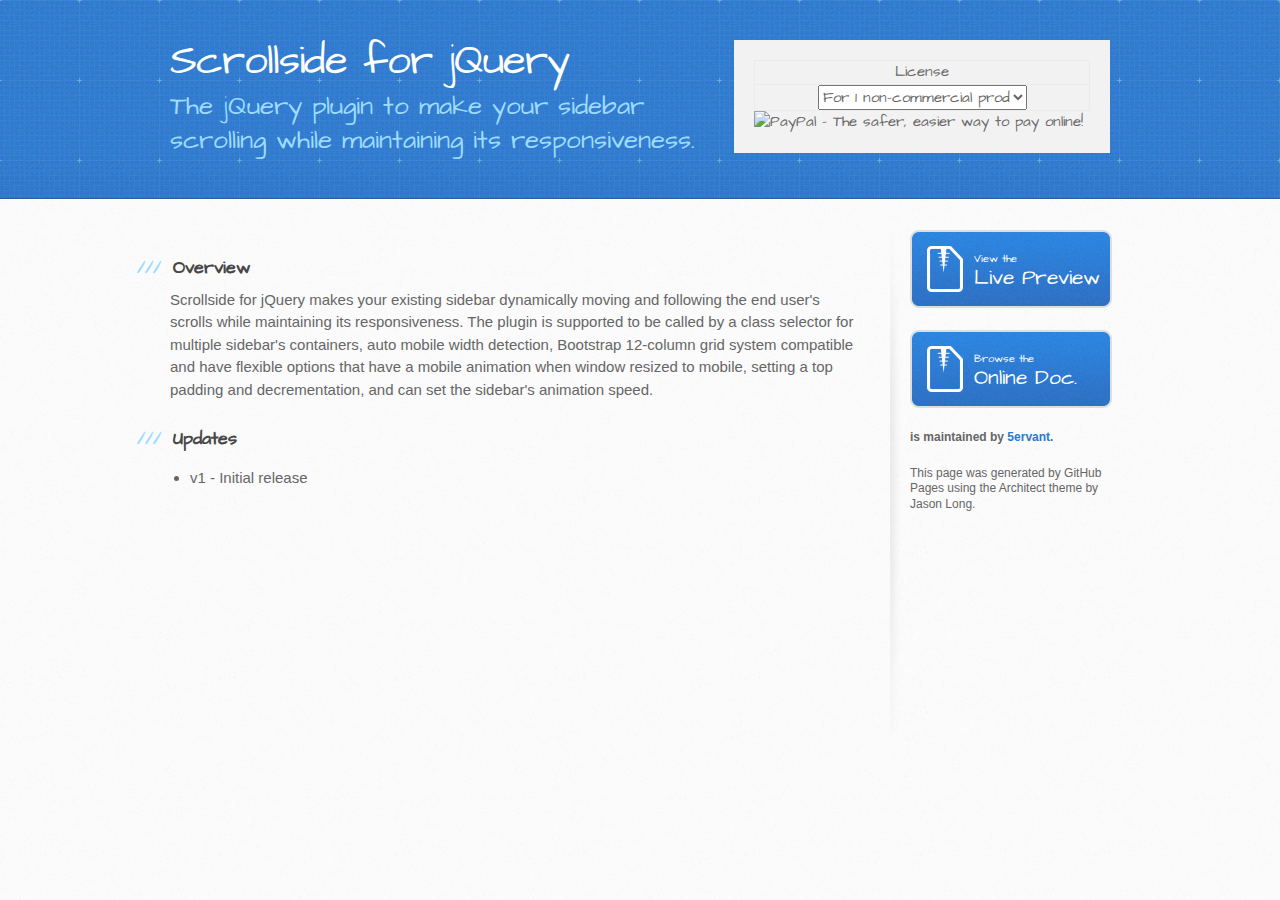
==== commit b828e7ec: "" ====
--- a/jquery/index.html
+++ b/jquery/index.html
@@ -1,76 +1,76 @@
 <!DOCTYPE html>
 <html>
-  <head>
-    <meta charset='utf-8'>
-    <meta http-equiv="X-UA-Compatible" content="chrome=1">
-    <meta name="viewport" content="width=device-width, initial-scale=1, maximum-scale=1">
-    <link href='https://fonts.googleapis.com/css?family=Architects+Daughter' rel='stylesheet' type='text/css'>
-    <link rel="stylesheet" type="text/css" href="../stylesheets/stylesheet.css" media="screen">
-    <link rel="stylesheet" type="text/css" href="../stylesheets/github-light.css" media="screen">
-    <link rel="stylesheet" type="text/css" href="../stylesheets/print.css" media="print">
+	<head>
+		<meta charset='utf-8'>
+		<meta http-equiv="X-UA-Compatible" content="chrome=1">
+		<meta name="viewport" content="width=device-width, initial-scale=1, maximum-scale=1">
+		<link href='https://fonts.googleapis.com/css?family=Architects+Daughter' rel='stylesheet' type='text/css'>
+		<link rel="stylesheet" type="text/css" href="../stylesheets/stylesheet.css" media="screen">
+		<link rel="stylesheet" type="text/css" href="../stylesheets/github-light.css" media="screen">
+		<link rel="stylesheet" type="text/css" href="../stylesheets/print.css" media="print">
 
-    <!--[if lt IE 9]>
-    <script src="//html5shiv.googlecode.com/svn/trunk/html5.js"></script>
-    <![endif]-->
+		<!--[if lt IE 9]>
+		<script src="//html5shiv.googlecode.com/svn/trunk/html5.js"></script>
+		<![endif]-->
 
-    <title>Scrollside for jQuery by 5ervant</title>
-  </head>
+		<title>Scrollside - jQuery Scrolling Sidebar</title>
+	</head>
 
-  <body>
-    <header>
-      <div class="inner">
-        <h1>Scrollside for jQuery</h1>
-        <h2>Updated documentations of Scrollside&#39;s Javascript plugins for making your sidebar dynamically scrolling.</h2>
-        <a href="https://github.com/5ervant/scrollside" class="button"><small>View project on</small> GitHub</a>
-      </div>
-    </header>
+	<body>
+		<header>
+			<div class="inner">
+				<h1>Scrollside for jQuery</h1>
+				<h2>The jQuery plugin to make your sidebar scrolling while maintaining its responsiveness.</h2>
+				<form action="https://www.paypal.com/cgi-bin/webscr" method="post" target="_top">
+					<input type="hidden" name="cmd" value="_s-xclick">
+					<input type="hidden" name="hosted_button_id" value="9JL5BKFLZ9YJ8">
+					<table>
+						<tr><td><input type="hidden" name="on0" value="License">License</td></tr><tr><td><select name="os0">
+									<option value="For 1 non-commercial product per quantity.">For 1 non-commercial product per quantity. $14.00 USD</option>
+									<option value="For 1 commercial product per quantity.">For 1 commercial product per quantity. $60.00 USD</option>
+								</select> </td></tr>
+					</table>
+					<input type="hidden" name="currency_code" value="USD">
+					<input type="image" src="https://www.paypalobjects.com/en_US/i/btn/btn_buynowCC_LG.gif" border="0" name="submit" alt="PayPal - The safer, easier way to pay online!">
+					<img alt="" border="0" src="https://www.paypalobjects.com/en_US/i/scr/pixel.gif" width="1" height="1">
+				</form>
 
-    <div id="content-wrapper">
-      <div class="inner clearfix">
-        <section id="main-content">
-          <h3>
-<a id="welcome-to-github-pages" class="anchor" href="#welcome-to-github-pages" aria-hidden="true"><span class="octicon octicon-link"></span></a>Welcome to GitHub Pages.</h3>
+			</div>
+		</header>
 
-<p>This automatic page generator is the easiest way to create beautiful pages for all of your projects. Author your page content here <a href="https://guides.github.com/features/mastering-markdown/">using GitHub Flavored Markdown</a>, select a template crafted by a designer, and publish. After your page is generated, you can check out the new <code>gh-pages</code> branch locally. If you’re using GitHub Desktop, simply sync your repository and you’ll see the new branch.</p>
+		<div id="content-wrapper">
+			<div class="inner clearfix">
+				<section id="main-content">
+					<h3>
+						<a id="overview" class="anchor" href="#overview" aria-hidden="true"><span class="octicon octicon-link"></span></a>Overview</h3>
 
-<h3>
-<a id="designer-templates" class="anchor" href="#designer-templates" aria-hidden="true"><span class="octicon octicon-link"></span></a>Designer Templates</h3>
+					<p>Scrollside for jQuery makes your existing sidebar dynamically moving and following the end user's scrolls while maintaining its responsiveness. The plugin is supported to be called by a class selector for multiple sidebar's containers, auto mobile width detection, Bootstrap 12-column grid system compatible and have flexible options that have a mobile animation when window resized to mobile, setting a top padding and decrementation, and can set the sidebar's animation speed.</p>
 
-<p>We’ve crafted some handsome templates for you to use. Go ahead and click 'Continue to layouts' to browse through them. You can easily go back to edit your page before publishing. After publishing your page, you can revisit the page generator and switch to another theme. Your Page content will be preserved.</p>
+					<h3>
+						<a id="updates" class="anchor" href="#updates" aria-hidden="true"><span class="octicon octicon-link"></span></a>Updates</h3>
 
-<h3>
-<a id="creating-pages-manually" class="anchor" href="#creating-pages-manually" aria-hidden="true"><span class="octicon octicon-link"></span></a>Creating pages manually</h3>
+					<ul>
+						<li>v1 - Initial release</li>
+					</ul>
+				</section>
 
-<p>If you prefer to not use the automatic generator, push a branch named <code>gh-pages</code> to your repository to create a page manually. In addition to supporting regular HTML content, GitHub Pages support Jekyll, a simple, blog aware static site generator. Jekyll makes it easy to create site-wide headers and footers without having to copy them across every page. It also offers intelligent blog support and other advanced templating features.</p>
+				<aside id="sidebar">
+					<a href="http://demo.heliohost.org/jquery/scrollside/" target="_blank" class="button">
+						<small>View the</small>
+						Live Preview
+					</a>
+					<a href="doc.html" class="button">
+						<small>Browse the</small>
+						Online Doc.
+					</a>
 
-<h3>
-<a id="authors-and-contributors" class="anchor" href="#authors-and-contributors" aria-hidden="true"><span class="octicon octicon-link"></span></a>Authors and Contributors</h3>
+					<p class="repo-owner"><a href="https://github.com/5ervant/scrollside"></a> is maintained by <a href="https://github.com/5ervant">5ervant</a>.</p>
 
-<p>You can <a href="https://github.com/blog/821" class="user-mention">@mention</a> a GitHub username to generate a link to their profile. The resulting <code>&lt;a&gt;</code> element will link to the contributor’s GitHub Profile. For example: In 2007, Chris Wanstrath (<a href="https://github.com/defunkt" class="user-mention">@defunkt</a>), PJ Hyett (<a href="https://github.com/pjhyett" class="user-mention">@pjhyett</a>), and Tom Preston-Werner (<a href="https://github.com/mojombo" class="user-mention">@mojombo</a>) founded GitHub.</p>
+					<p>This page was generated by GitHub Pages using the Architect theme by Jason Long.</p>
+				</aside>
+			</div>
+		</div>
 
-<h3>
-<a id="support-or-contact" class="anchor" href="#support-or-contact" aria-hidden="true"><span class="octicon octicon-link"></span></a>Support or Contact</h3>
 
-<p>Having trouble with Pages? Check out our <a href="https://help.github.com/pages">documentation</a> or <a href="https://github.com/contact">contact support</a> and we’ll help you sort it out.</p>
-        </section>
-
-        <aside id="sidebar">
-          <a href="https://github.com/5ervant/scrollside/zipball/master" class="button">
-            <small>Download</small>
-            .zip file
-          </a>
-          <a href="https://github.com/5ervant/scrollside/tarball/master" class="button">
-            <small>Download</small>
-            .tar.gz file
-          </a>
-
-          <p class="repo-owner"><a href="https://github.com/5ervant/scrollside"></a> is maintained by <a href="https://github.com/5ervant">5ervant</a>.</p>
-
-          <p>This page was generated by <a href="https://pages.github.com">GitHub Pages</a> using the Architect theme by <a href="https://twitter.com/jasonlong">Jason Long</a>.</p>
-        </aside>
-      </div>
-    </div>
-
-  
-  </body>
+	</body>
 </html>
--- a/stylesheets/stylesheet.css
+++ b/stylesheets/stylesheet.css
@@ -459,7 +459,7 @@
   width: 540px;
   margin-top: 0;
   margin-bottom: 0.2em;
-  font-size: 72px;
+  font-size: 42px; /*Default 72px*/
   font-weight: normal;
   line-height: 1;
   color: #fff;
@@ -535,6 +535,15 @@
   top: 0;
   right: 0;
   background: transparent url(../images/codecanyon-button.png) 0 0 no-repeat;
+}
+header form {
+  position: absolute;
+  top: 0;
+  right: 0;
+  text-align: center;
+}
+header form select {
+  width: 209px;
 }
 aside a.button {
   display: block;
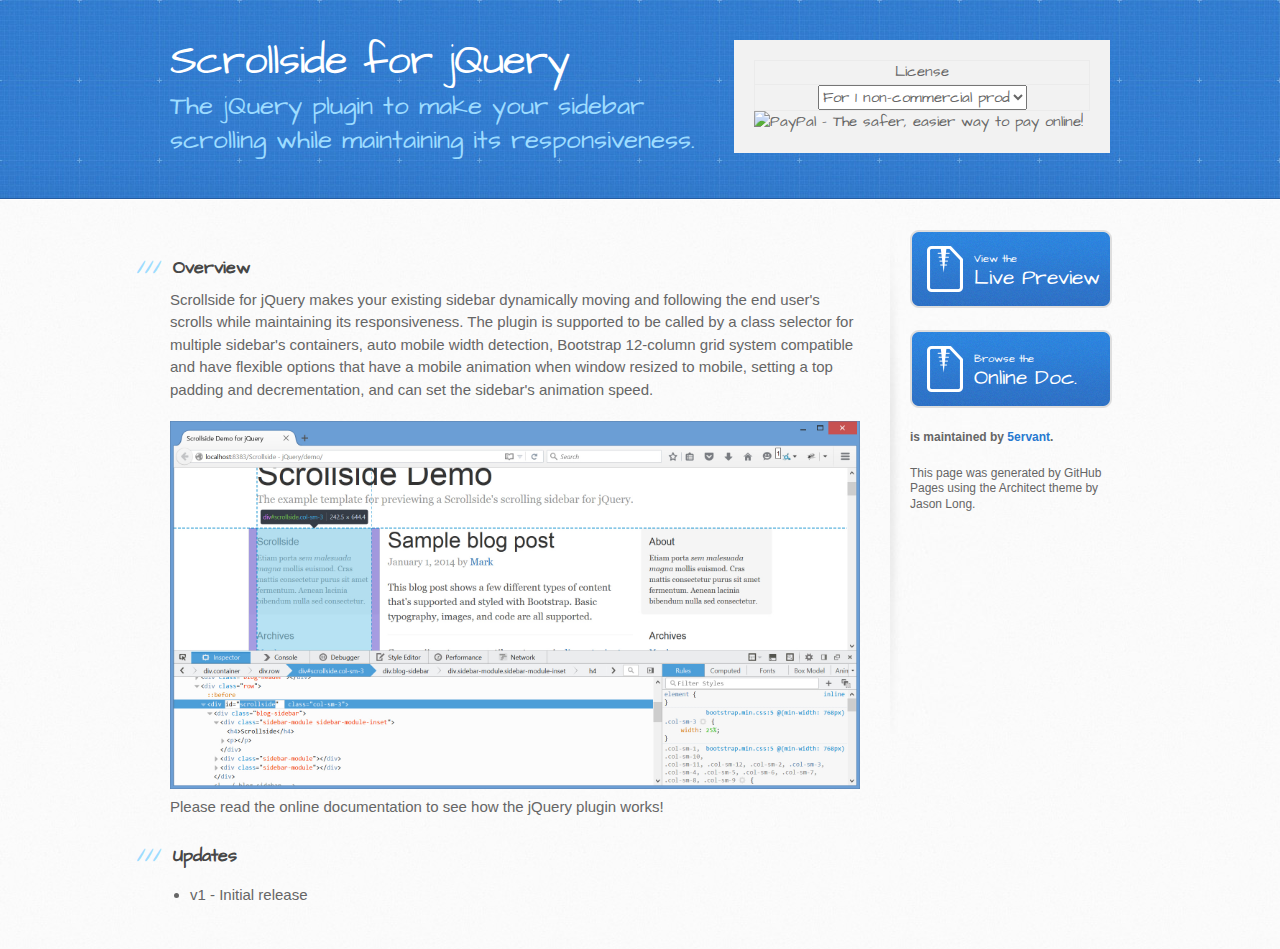
==== commit a4e2429c: "" ====
--- a/jquery/index.html
+++ b/jquery/index.html
@@ -45,6 +45,8 @@
 						<a id="overview" class="anchor" href="#overview" aria-hidden="true"><span class="octicon octicon-link"></span></a>Overview</h3>
 
 					<p>Scrollside for jQuery makes your existing sidebar dynamically moving and following the end user's scrolls while maintaining its responsiveness. The plugin is supported to be called by a class selector for multiple sidebar's containers, auto mobile width detection, Bootstrap 12-column grid system compatible and have flexible options that have a mobile animation when window resized to mobile, setting a top padding and decrementation, and can set the sidebar's animation speed.</p>
+					<img src="inspecting-sidebar-container.jpg" alt="Inspecting Sidebar's Container"><br>
+					<p>Please read the online documentation to see how the jQuery plugin works!</p>
 
 					<h3>
 						<a id="updates" class="anchor" href="#updates" aria-hidden="true"><span class="octicon octicon-link"></span></a>Updates</h3>
